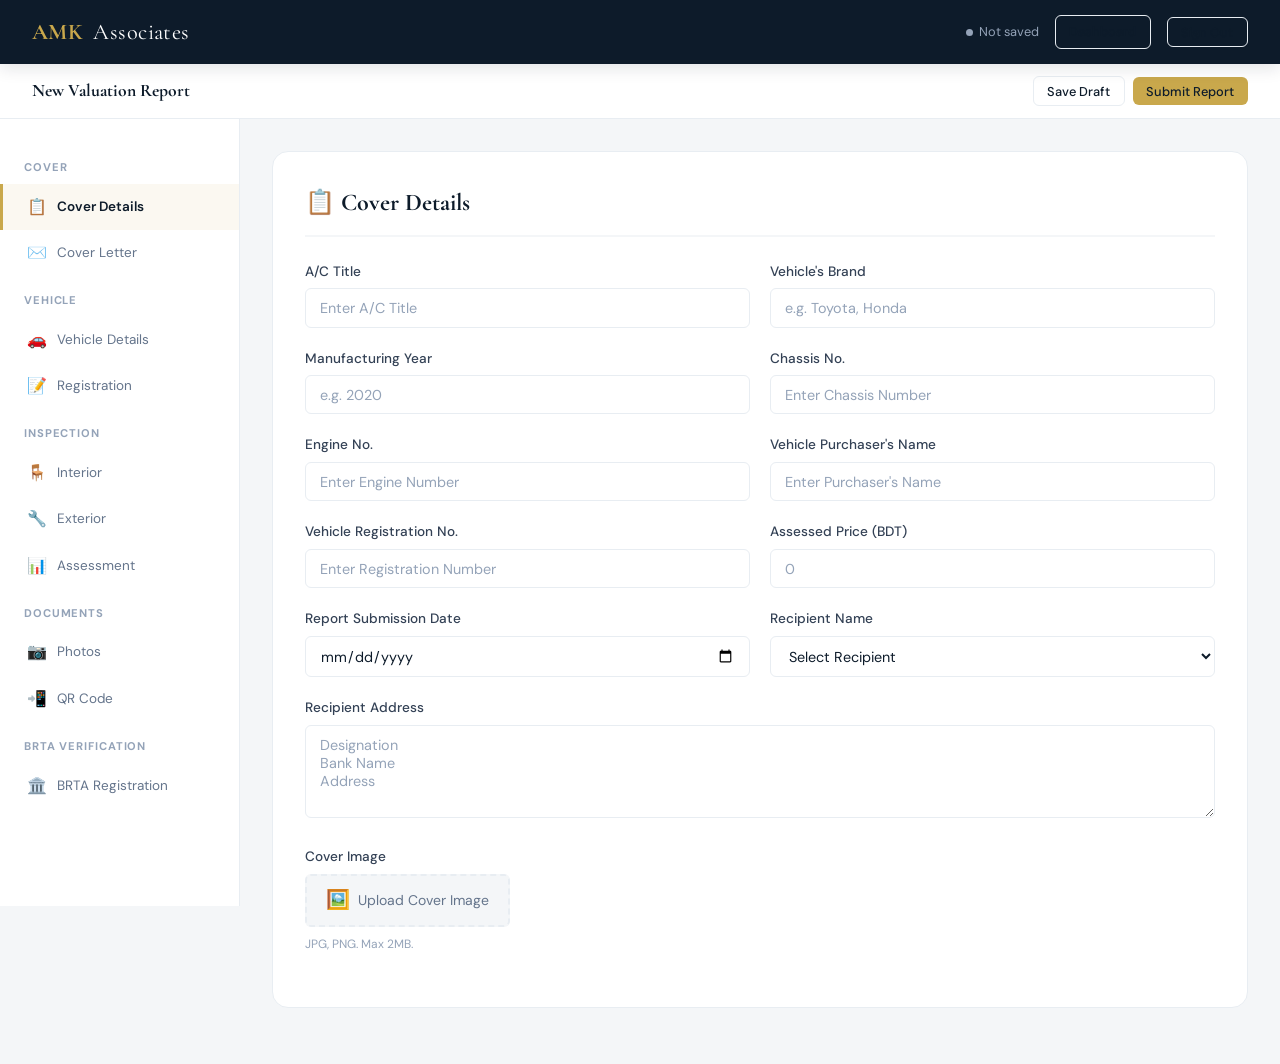
==== cbplc-vehicle.html @ 28bd7a03 "Add files via upload" ====
<!DOCTYPE html>
<html lang="en">
<head>
    <meta charset="UTF-8">
    <meta name="viewport" content="width=device-width, initial-scale=1.0">
    <title>Valuation Form - AMK Portal</title>
    <link rel="stylesheet" href="css/style.css">
    <style>
        body { background: var(--gray-100); }
        .form-topbar {
            background: var(--white);
            border-bottom: 1px solid var(--gray-200);
            padding: 0.75rem 2rem;
            display: flex;
            align-items: center;
            justify-content: space-between;
            position: sticky;
            top: 64px;
            z-index: 50;
        }
        .form-layout {
            display: grid;
            grid-template-columns: 240px 1fr;
            gap: 0;
            max-width: 1400px;
            margin: 0 auto;
        }
        .sidebar-fixed {
            position: sticky;
            top: 113px;
            height: calc(100vh - 113px);
            overflow-y: auto;
            background: var(--white);
            border-right: 1px solid var(--gray-200);
            padding: 1.5rem 0;
        }
        .form-main {
            padding: 2rem;
            min-height: calc(100vh - 113px);
        }
        .section-nav-item {
            display: flex;
            align-items: center;
            gap: 10px;
            padding: 0.65rem 1.5rem;
            font-size: 0.845rem;
            color: var(--gray-600);
            cursor: pointer;
            transition: all var(--transition);
            border-left: 3px solid transparent;
            font-family: var(--font-body);
        }
        .section-nav-item:hover { background: var(--gray-100); color: var(--navy); }
        .section-nav-item.active {
            background: rgba(201,168,76,0.08);
            color: var(--navy);
            border-left-color: var(--gold);
            font-weight: 600;
        }
        .section-nav-item .nav-icon { font-size: 1rem; }
        .report-section { display: none; animation: fadeIn 0.2s ease; }
        .report-section.active { display: block; }
        @keyframes fadeIn { from { opacity:0; transform:translateY(8px); } to { opacity:1; transform:translateY(0); } }
        .section-card {
            background: var(--white);
            border-radius: var(--radius-lg);
            border: 1px solid var(--gray-200);
            padding: 2rem;
            margin-bottom: 1.5rem;
        }
        .section-heading {
            font-family: var(--font-display);
            font-size: 1.5rem;
            font-weight: 700;
            color: var(--navy);
            margin-bottom: 1.5rem;
            padding-bottom: 0.75rem;
            border-bottom: 2px solid var(--gray-100);
        }
        .form-row { display: grid; grid-template-columns: 1fr 1fr; gap: 1.25rem; }
        .form-row-3 { display: grid; grid-template-columns: 1fr 1fr 1fr; gap: 1.25rem; }
        @media(max-width:900px) {
            .form-layout { grid-template-columns: 1fr; }
            .sidebar-fixed { position: static; height: auto; }
            .form-row, .form-row-3 { grid-template-columns: 1fr; }
        }
        .pill-group { display: flex; flex-wrap: wrap; gap: 8px; padding-top: 4px; }
        .pill {
            padding: 5px 14px;
            border-radius: 999px;
            border: 1.5px solid var(--gray-200);
            font-size: 0.82rem;
            font-weight: 500;
            color: var(--gray-600);
            cursor: pointer;
            transition: all var(--transition);
            user-select: none;
        }
        .pill:hover { border-color: var(--gold); color: var(--navy); }
        .pill.checked { background: var(--navy); border-color: var(--navy); color: white; }
        .save-indicator { font-size: 0.8rem; color: var(--gray-400); display: flex; align-items: center; gap: 6px; }
        .save-dot { width: 7px; height: 7px; border-radius: 50%; background: var(--gray-400); }
        .save-dot.saved { background: var(--success); }
        .save-dot.saving { background: var(--gold); animation: pulse 1s infinite; }
        @keyframes pulse { 0%,100% { opacity:1; } 50% { opacity:0.4; } }
        .nav-section-label {
            font-size: 0.7rem;
            font-weight: 700;
            text-transform: uppercase;
            letter-spacing: 0.08em;
            color: var(--gray-400);
            padding: 1rem 1.5rem 0.4rem;
        }
        .valuation-highlight {
            background: linear-gradient(135deg, var(--navy) 0%, var(--navy-mid) 100%);
            border-radius: var(--radius-md);
            padding: 1.5rem;
            margin-bottom: 1.5rem;
            display: grid;
            grid-template-columns: 1fr 1fr 1fr;
            gap: 1rem;
        }
        .valuation-highlight .vh-item label { display: block; font-size: 0.75rem; color: var(--gray-400); margin-bottom: 6px; text-transform: uppercase; letter-spacing: 0.05em; }
        .valuation-highlight .vh-item input { background: rgba(255,255,255,0.1); border: 1px solid rgba(255,255,255,0.2); color: white; border-radius: var(--radius-sm); padding: 0.5rem 0.75rem; width: 100%; font-family: var(--font-display); font-size: 1.3rem; font-weight: 600; outline: none; }
        .valuation-highlight .vh-item input::placeholder { color: rgba(255,255,255,0.3); }
        .valuation-highlight .vh-item input:read-only { color: var(--gold); cursor: default; }
    </style>
</head>
<body>

<!-- NAVBAR -->
<nav class="navbar">
    <div class="navbar-brand">AMK <span>Associates</span></div>
    <div class="navbar-right">
        <span class="save-indicator">
            <span class="save-dot" id="save-dot"></span>
            <span id="save-status">Not saved</span>
        </span>
        <a href="dashboard.html" class="btn btn-outline btn-sm">Dashboard</a>
        <button class="btn btn-outline btn-sm" onclick="Auth.logout()">Sign Out</button>
    </div>
</nav>

<!-- TOP BAR -->
<div class="form-topbar">
    <div style="display:flex; align-items:center; gap:16px;">
        <strong style="font-family:var(--font-display); font-size:1.1rem;" id="form-title">New Valuation Report</strong>
        <span id="status-indicator" class="status-badge" style="display:none;"></span>
    </div>
    <div style="display:flex; gap:8px; align-items:center;">
        <button class="btn btn-outline btn-sm" onclick="saveDraft()">Save Draft</button>
        <button class="btn btn-primary btn-sm" onclick="submitReport()">Submit Report</button>
    </div>
</div>

<!-- LAYOUT -->
<div class="form-layout">

    <!-- SIDEBAR NAV -->
    <div class="sidebar-fixed">
        <div class="nav-section-label">Cover</div>
        <div class="section-nav-item active" onclick="showSection('sec-cover', this)">
            <span class="nav-icon">📋</span> Cover Details
        </div>
        <div class="section-nav-item" onclick="showSection('sec-letter', this)">
            <span class="nav-icon">✉️</span> Cover Letter
        </div>

        <div class="nav-section-label">Vehicle</div>
        <div class="section-nav-item" onclick="showSection('sec-vehicle', this)">
            <span class="nav-icon">🚗</span> Vehicle Details
        </div>
        <div class="section-nav-item" onclick="showSection('sec-registration', this)">
            <span class="nav-icon">📝</span> Registration
        </div>

        <div class="nav-section-label">Inspection</div>
        <div class="section-nav-item" onclick="showSection('sec-interior', this)">
            <span class="nav-icon">🪑</span> Interior
        </div>
        <div class="section-nav-item" onclick="showSection('sec-exterior', this)">
            <span class="nav-icon">🔧</span> Exterior
        </div>
        <div class="section-nav-item" onclick="showSection('sec-assessment', this)">
            <span class="nav-icon">📊</span> Assessment
        </div>

        <div class="nav-section-label">Documents</div>
        <div class="section-nav-item" onclick="showSection('sec-photos', this)">
            <span class="nav-icon">📷</span> Photos
        </div>
        <div class="section-nav-item" onclick="showSection('sec-qr', this)">
            <span class="nav-icon">📲</span> QR Code
        </div>

        <div class="nav-section-label">BRTA Verification</div>
        <div class="section-nav-item" onclick="showSection('sec-brta', this)">
            <span class="nav-icon">🏛️</span> BRTA Registration
        </div>
    </div>

    <!-- MAIN FORM AREA -->
    <div class="form-main">
        
        
        <!-- SECTION: Cover Details -->
        <div class="report-section active" id="sec-cover">
            <div class="section-card">
                <div class="section-heading">📋 Cover Details</div>

                <div class="form-row">
                    <div class="form-group">
                        <label class="form-label">A/C Title</label>
                        <input type="text" class="form-control" data-field="ac_title" placeholder="Enter A/C Title">
                    </div>
                    <div class="form-group">
                        <label class="form-label">Vehicle's Brand</label>
                        <input type="text" class="form-control" data-field="vehicle_brand" placeholder="e.g. Toyota, Honda">
                    </div>
                </div>

                <div class="form-row">
                    <div class="form-group">
                        <label class="form-label">Manufacturing Year</label>
                        <input type="text" class="form-control" data-field="cover_manufacturing_year" placeholder="e.g. 2020">
                    </div>
                    <div class="form-group">
                        <label class="form-label">Chassis No.</label>
                        <input type="text" class="form-control" data-field="cover_chassis_number" placeholder="Enter Chassis Number">
                    </div>
                </div>

                <div class="form-row">
                    <div class="form-group">
                        <label class="form-label">Engine No.</label>
                        <input type="text" class="form-control" data-field="cover_engine_number" placeholder="Enter Engine Number">
                    </div>
                    <div class="form-group">
                        <label class="form-label">Vehicle Purchaser's Name</label>
                        <input type="text" class="form-control" data-field="purchaser_name" placeholder="Enter Purchaser's Name">
                    </div>
                </div>

                <div class="form-row">
                    <div class="form-group">
                        <label class="form-label">Vehicle Registration No.</label>
                        <input type="text" class="form-control" data-field="cover_registration_number" placeholder="Enter Registration Number">
                    </div>
                    <div class="form-group">
                        <!-- FIX #2: Removed stray double-quote before closing > -->
                        <label class="form-label">Assessed Price (BDT)</label>
                        <input type="text" class="form-control" data-field="assessed_price" placeholder="0">
                    </div>
                </div>

                <div class="form-row">
                    <div class="form-group">
                        <label class="form-label">Report Submission Date</label>
                        <input type="date" class="form-control" data-field="report_submission_date">
                    </div>
                    <div class="form-group">
                        <label class="form-label">Recipient Name</label>
                        <select class="form-control" data-field="recipient_name" onchange="updateRecipient(this)">
                            <option value="">Select Recipient</option>
                            <option value="The Manager" data-address="BRAC Bank PLC.&#10;Anik Tower, 220/B&#10;Bir Uttam Mir Shawkat Sarak&#10;Tejgaon, Gulshan Link Road, Dhaka">The Manager – BRAC Bank</option>
                            <option value="Mr. S. M. Mamun Khandaker" data-address="Officer, Credit Initiation &amp; Processing&#10;The City Bank PLC.&#10;PALMAL Tower (16th Floor)&#10;Gulshan Avenue, Gulshan-1, Dhaka-1212">Mr. S. M. Mamun Khandaker – City Bank</option>
                            <option value="Mr. Md. Motiur Rahman" data-address="Head, Retail Credit Documentation&#10;Eastern Bank PLC.&#10;Z. N Tower (5th Floor)&#10;House#2, Road#8, Gulshan-01, Dhaka">Mr. Md. Motiur Rahman – Eastern Bank</option>
                        </select>
                    </div>
                </div>

                <div class="form-group">
                    <label class="form-label">Recipient Address</label>
                    <textarea class="form-control" data-field="recipient_address" rows="4" placeholder="Designation&#10;Bank Name&#10;Address"></textarea>
                </div>

                <div class="form-group" style="margin-top:1rem;">
                    <label class="form-label">Cover Image</label>
                    <div id="cover-image-preview" style="display:none;margin-bottom:1rem;">
                        <img id="cover-img-tag" src="" style="max-width:300px;max-height:200px;object-fit:contain;border:2px solid var(--gray-200);border-radius:var(--radius-md);padding:8px;background:white;">
                        <div style="margin-top:0.5rem;display:flex;gap:8px;align-items:center;">
                            <span id="cover-img-filename" style="font-size:0.75rem;color:var(--gray-400);"></span>
                            <button onclick="removeCoverImage()" style="background:var(--danger);color:white;border:none;border-radius:4px;padding:2px 8px;cursor:pointer;font-size:0.75rem;">Remove</button>
                        </div>
                    </div>
                    <label style="display:inline-flex;align-items:center;gap:8px;padding:0.6rem 1.2rem;background:var(--gray-100);border:2px dashed var(--gray-200);border-radius:var(--radius-sm);cursor:pointer;font-size:0.875rem;color:var(--gray-600);" id="cover-img-label">
                        <span style="font-size:1.2rem;">🖼️</span> Upload Cover Image
                        <input type="file" id="cover-img-input" accept="image/*" style="display:none;" onchange="handleCoverImage(this)">
                    </label>
                    <p style="margin-top:0.5rem;font-size:0.75rem;color:var(--gray-400);">JPG, PNG. Max 2MB.</p>
                </div>

            </div>
        </div>

<!-- SECTION: Cover Letter -->
        <div class="report-section" id="sec-letter">
            <div class="section-card">
                <div class="section-heading">✉️ Cover Letter</div>

                <div class="form-row">
                    <div class="form-group">
                        <label class="form-label">Our Ref.</label>
                        <input type="text" class="form-control" data-field="letter_ref" placeholder="AMK/CBL/2026/...">
                    </div>
                    <div class="form-group">
                        <label class="form-label">Bank Ref.</label>
                        <input type="text" class="form-control" data-field="bank_ref" placeholder="Enter Bank Reference">
                    </div>
                </div>

                <div class="form-group" style="max-width:50%;">
                    <label class="form-label">Communication Date</label>
                    <input type="date" class="form-control" data-field="comm_date">
                </div>

                <div class="form-row" style="margin-top:1rem;">
                    <div class="form-group">
                        <label class="form-label">Valuer 1</label>
                        <select class="form-control" data-field="valuer_1_name" onchange="updateValuer(1, this)">
                            <option value="">Select Valuer</option>
                            <option value="Engr. Abdullah Al Rafi" data-desig="Executive- Inspection, Survey &amp; Valuation">Engr. Abdullah Al Rafi</option>
                            <option value="Md Towhid Islam" data-desig="Senior Officer- Inspection, Survey &amp; Valuation">Md Towhid Islam</option>
                            <option value="Alif Ahmed" data-desig="Assistant Executive- Inspection, Survey &amp; Valuation">Alif Ahmed</option>
                            <option value="MD Junaid Hasan" data-desig="Officer- Inspection, Survey &amp; Valuation">MD Junaid Hasan</option>
                            <option value="Utsha Kar Ork" data-desig="Sr. Officer- Inspection, Survey &amp; Valuation">Utsha Kar Ork</option>
                            <option value="Sazzadur Rahman" data-desig="Senior Officer- Inspection, Survey &amp; Valuation">Sazzadur Rahman</option>
                            <option value="Shahriar Alam" data-desig="Officer- Inspection, Survey &amp; Valuation">Shahriar Alam</option>
                            <option value="Md Mesbah Uddin" data-desig="Manager- Inspection, Survey &amp; Valuation">Md Mesbah Uddin</option>
                            <option value="Md. Sahed Alam" data-desig="Sr. Officer- Inspection, Survey &amp; Valuation">Md. Sahed Alam</option>
                        </select>
                    </div>
                    <div class="form-group">
                        <label class="form-label">Valuer 1 Designation</label>
                        <input type="text" class="form-control" data-field="valuer_1_designation" id="desig-1" placeholder="Auto-filled">
                    </div>
                </div>

                <div class="form-row">
                    <div class="form-group">
                        <label class="form-label">Valuer 2</label>
                        <select class="form-control" data-field="valuer_2_name" onchange="updateValuer(2, this)">
                            <option value="">Select Valuer</option>
                            <option value="Engr. Abdullah Al Rafi" data-desig="Executive- Inspection, Survey &amp; Valuation">Engr. Abdullah Al Rafi</option>
                            <option value="Md Towhid Islam" data-desig="Senior Officer- Inspection, Survey &amp; Valuation">Md Towhid Islam</option>
                            <option value="Alif Ahmed Chowdhury" data-desig="Assistant Executive- Inspection, Survey &amp; Valuation">Alif Ahmed Chowdhury</option>
                            <option value="MD Junaid Hasan" data-desig="Officer- Inspection, Survey &amp; Valuation">MD Junaid Hasan</option>
                            <option value="Utsha Kar Ork" data-desig="Sr. Officer- Inspection, Survey &amp; Valuation">Utsha Kar Ork</option>
                            <option value="Sazzadur Rahman" data-desig="Senior Officer- Inspection, Survey &amp; Valuation">Sazzadur Rahman</option>
                            <option value="Shahriar Alam" data-desig="Officer- Inspection, Survey &amp; Valuation">Shahriar Alam</option>
                            <option value="Md Mesbah Uddin" data-desig="Manager- Inspection, Survey &amp; Valuation">Md Mesbah Uddin</option>
                            <option value="Md. Sahed Alam" data-desig="Sr. Officer- Inspection, Survey &amp; Valuation">Md. Sahed Alam</option>
                        </select>
                    </div>
                    <div class="form-group">
                        <label class="form-label">Valuer 2 Designation</label>
                        <input type="text" class="form-control" data-field="valuer_2_designation" id="desig-2" placeholder="Auto-filled">
                    </div>
                </div>

            </div>
        </div>

        <!-- SECTION: Vehicle Details -->
        <div class="report-section" id="sec-vehicle">
            <div class="section-card">
                <div class="section-heading">🚗 Vehicle Details</div>
                <div class="form-row">
                    <div class="form-group"><label class="form-label">Manufacturing Company</label><input type="text" class="form-control" data-field="manufacturer" placeholder="e.g. Toyota"></div>
                    <div class="form-group"><label class="form-label">Trim / Package</label><input type="text" class="form-control" data-field="trim_package" placeholder="X / L / G etc."></div>
                </div>
                <div class="form-row">
                    <div class="form-group"><label class="form-label">Vehicle Model</label><input type="text" class="form-control" data-field="vehicle_model" placeholder="e.g. Allion 260"></div>
                    <div class="form-group"><label class="form-label">Manufacturing Year</label><input type="text" class="form-control" data-field="manufacturing_year" placeholder="e.g. 2019"></div>
                </div>
                <div class="form-row">
                    <div class="form-group"><label class="form-label">Country of Origin</label><input type="text" class="form-control" data-field="country_of_origin" placeholder="e.g. Japan"></div>
                    <div class="form-group"><label class="form-label">Cubic Capacity (CC)</label><input type="text" class="form-control" data-field="cubic_capacity" placeholder="e.g. 1800"></div>
                </div>
                <div class="form-row">
                    <div class="form-group"><label class="form-label">Engine Number</label><input type="text" class="form-control" data-field="engine_number"></div>
                    <div class="form-group"><label class="form-label">Chassis Number</label><input type="text" class="form-control" data-field="chassis_number"></div>
                </div>
                <div class="form-row">
                    <div class="form-group"><label class="form-label">Color</label><input type="text" class="form-control" data-field="color"></div>
                    <div class="form-group">
                        <label class="form-label">Type of Vehicle</label>
                        <div class="pill-group" data-checkbox-group="vehicle_type">
                            <span class="pill" data-value="Non-Hybrid" onclick="togglePill(this)">Non-Hybrid</span>
                            <span class="pill" data-value="Hybrid" onclick="togglePill(this)">Hybrid</span>
                            <span class="pill" data-value="Electric" onclick="togglePill(this)">Electric</span>
                        </div>
                    </div>
                </div>
                <div class="form-group">
                    <label class="form-label">Fuel Used</label>
                    <div class="pill-group" data-checkbox-group="fuel_used">
                        <span class="pill" data-value="Petrol" onclick="togglePill(this)">Petrol</span>
                        <span class="pill" data-value="Diesel" onclick="togglePill(this)">Diesel</span>
                        <span class="pill" data-value="CNG" onclick="togglePill(this)">CNG</span>
                        <span class="pill" data-value="Octane" onclick="togglePill(this)">Octane</span>
                        <span class="pill" data-value="Electric" onclick="togglePill(this)">Electric</span>
                    </div>
                </div>
            </div>
        </div>

        <!-- SECTION: Registration -->
        <div class="report-section" id="sec-registration">
            <div class="section-card">
                <div class="section-heading">📝 Registration Details</div>
                <div class="form-row">
                    <div class="form-group"><label class="form-label">Current Owner Name</label><input type="text" class="form-control" data-field="owner_name"></div>
                    <div class="form-group"><label class="form-label">Registration Number</label><input type="text" class="form-control" data-field="registration_number"></div>
                </div>
                <div class="form-row">
                    <div class="form-group"><label class="form-label">Registration ID</label><input type="text" class="form-control" data-field="registration_id"></div>
                    <div class="form-group"><label class="form-label">Registration Date</label><input type="date" class="form-control" data-field="registration_date"></div>
                </div>
                <div class="form-row">
                    <div class="form-group"><label class="form-label">Ownership Transfer Status</label><input type="text" class="form-control" data-field="ownership_transfer"></div>
                    <div class="form-group">
                        <label class="form-label">Hire Purchase</label>
                        <div class="pill-group" data-checkbox-group="hire_purchase">
                            <span class="pill" data-value="Yes" onclick="togglePill(this)">Yes</span>
                            <span class="pill" data-value="No" onclick="togglePill(this)">No</span>
                        </div>
                    </div>
                </div>
                <div class="form-row">
                    <div class="form-group"><label class="form-label">Insurance Policy Number &amp; Date</label><input type="text" class="form-control" data-field="insurance_policy"></div>
                    <div class="form-group"><label class="form-label">Tax Clearance Certificate Number</label><input type="text" class="form-control" data-field="tax_clearance_number"></div>
                </div>
                <div class="form-row">
                    <div class="form-group"><label class="form-label">Tax Clearance Up To</label><input type="date" class="form-control" data-field="tax_clearance_date"></div>
                    <div class="form-group"><label class="form-label">Fitness Certificate Number</label><input type="text" class="form-control" data-field="fitness_cert_number"></div>
                </div>
                <div class="form-group" style="max-width:50%;"><label class="form-label">Fitness Validity Up To</label><input type="date" class="form-control" data-field="fitness_validity"></div>
            </div>
        </div>

        <!-- SECTION: Interior -->
        <div class="report-section" id="sec-interior">
            <div class="section-card">
                <div class="section-heading">🪑 Interior Inspection</div>
                <div id="interior-checks"></div>
                <div class="form-row" style="margin-top:1rem;">
                    <div class="form-group"><label class="form-label">No. of Seats</label><input type="text" class="form-control" data-field="num_seats"></div>
                    <div class="form-group"><label class="form-label">Total Mileage (as per Dashboard)</label><input type="text" class="form-control" data-field="total_mileage"></div>
                </div>
                <div class="form-group">
                    <label class="form-label">Additional Accessories</label>
                    <div class="pill-group" data-checkbox-group="interior_accessories_yn" data-toggle-target="interior-acc-detail">
                        <span class="pill" data-value="Yes" onclick="togglePill(this);toggleDetail('interior-acc-detail',this)">Yes</span>
                        <span class="pill" data-value="No" onclick="togglePill(this);toggleDetail('interior-acc-detail',this)">No</span>
                    </div>
                </div>
                <div class="form-group" id="interior-acc-detail" style="display:none;">
                    <label class="form-label">Accessories Detail</label>
                    <textarea class="form-control" data-field="interior_accessories" rows="2" placeholder="Describe accessories"></textarea>
                </div>
            </div>
        </div>

        <!-- SECTION: Exterior -->
        <div class="report-section" id="sec-exterior">
            <div class="section-card">
                <div class="section-heading">🔧 Exterior Inspection</div>
                <div id="exterior-checks"></div>
                <div class="form-group">
                    <label class="form-label">Additional Accessories</label>
                    <div class="pill-group" data-checkbox-group="exterior_accessories_yn" data-toggle-target="exterior-acc-detail">
                        <span class="pill" data-value="Yes" onclick="togglePill(this);toggleDetail('exterior-acc-detail',this)">Yes</span>
                        <span class="pill" data-value="No" onclick="togglePill(this);toggleDetail('exterior-acc-detail',this)">No</span>
                    </div>
                </div>
                <div class="form-group" id="exterior-acc-detail" style="display:none;">
                    <label class="form-label">Accessories Detail</label>
                    <textarea class="form-control" data-field="exterior_accessories" rows="2" placeholder="Describe accessories"></textarea>
                </div>
            </div>
        </div>

        <!-- SECTION: Assessment -->
        <div class="report-section" id="sec-assessment">
            <div class="section-card">
                <div class="section-heading">📊 Overall Assessment</div>
                <div id="assessment-checks"></div>
                <div class="form-group" style="margin-top:1rem;">
                    <label class="form-label">Known Defects – Details</label>
                    <textarea class="form-control" data-field="known_defects_detail" rows="2" placeholder="Describe if any"></textarea>
                </div>
            </div>
            <div class="section-card">
                <div class="section-heading">🕐 Inspection Particulars</div>
                <div class="form-row">
                    <div class="form-group"><label class="form-label">Date of Inspection</label><input type="date" class="form-control" data-field="inspection_date"></div>
                    <div class="form-group"><label class="form-label">Inspection Time</label><input type="time" class="form-control" data-field="inspection_time"></div>
                </div>
                <div class="form-row">
                    <div class="form-group"><label class="form-label">Location</label><input type="text" class="form-control" data-field="inspection_location"></div>
                    <div class="form-group"><label class="form-label">Contact Person Presented</label><input type="text" class="form-control" data-field="contact_person"></div>
                </div>
                <div class="form-group" style="max-width:50%;"><label class="form-label">Name of Verification Agent</label><input type="text" class="form-control" data-field="verification_agent"></div>
            </div>
            <div class="section-card">
                <div class="section-heading">💰 Price Justification</div>
                <div class="floor-table-wrapper" style="overflow-x:auto;">
                    <table style="width:100%;border-collapse:collapse;font-size:0.875rem;">
                        <thead>
                            <tr>
                                <th style="border:1px solid var(--gray-200);padding:0.6rem 0.75rem;text-align:center;background:var(--gray-100);font-weight:600;width:50%;">Particulars</th>
                                <th style="border:1px solid var(--gray-200);padding:0.6rem 0.75rem;text-align:center;background:var(--gray-100);font-weight:600;width:25%;">Maximum Price (BDT)</th>
                                <th style="border:1px solid var(--gray-200);padding:0.6rem 0.75rem;text-align:center;background:var(--gray-100);font-weight:600;width:25%;">Final/Assessed Price (BDT)</th>
                            </tr>
                        </thead>
                        <tbody>
                            <tr>
                                <td style="border:1px solid var(--gray-200);padding:0.5rem 0.75rem;">Current Offer Price at Pre-Owned vehicle Showrooms</td>
                                <td style="border:1px solid var(--gray-200);padding:0.5rem 0.75rem;"><input type="text" class="form-control" data-field="pj_showroom_max" placeholder="0" oninput="fmtCurrency(this)" style="text-align:center;"></td>
                                <td style="border:1px solid var(--gray-200);padding:0.5rem 0.75rem;"><input type="text" class="form-control" data-field="pj_showroom_assessed" placeholder="0" oninput="fmtCurrency(this)" style="text-align:center;"></td>
                            </tr>
                            <tr>
                                <td style="border:1px solid var(--gray-200);padding:0.5rem 0.75rem;">Current Offer Price on the online Marketplace</td>
                                <td style="border:1px solid var(--gray-200);padding:0.5rem 0.75rem;"><input type="text" class="form-control" data-field="pj_online_max" placeholder="0" oninput="fmtCurrency(this)" style="text-align:center;"></td>
                                <td style="border:1px solid var(--gray-200);padding:0.5rem 0.75rem;"><input type="text" class="form-control" data-field="pj_online_assessed" placeholder="0" oninput="fmtCurrency(this)" style="text-align:center;"></td>
                            </tr>
                            <tr>
                                <td style="border:1px solid var(--gray-200);padding:0.5rem 0.75rem;">Recent valuation as recorded in our database</td>
                                <td style="border:1px solid var(--gray-200);padding:0.5rem 0.75rem;"><input type="text" class="form-control" data-field="pj_database_max" placeholder="0" oninput="fmtCurrency(this)" style="text-align:center;"></td>
                                <td style="border:1px solid var(--gray-200);padding:0.5rem 0.75rem;"><input type="text" class="form-control" data-field="pj_database_assessed" placeholder="0" oninput="fmtCurrency(this)" style="text-align:center;"></td>
                            </tr>
                        </tbody>
                    </table>
                </div>
            </div>
        </div>

        <!-- SECTION: PHOTOS -->
        <div class="report-section" id="sec-photos">
            <div class="section-card">
                <div class="section-heading">📷 Vehicle Photos</div>
                <p style="margin-bottom:1.5rem;color:var(--gray-600);font-size:0.875rem;">Upload photos of the vehicle. Images are saved with the report and included in the PDF.</p>
                <div id="photo-upload-grid" style="display:grid;grid-template-columns:repeat(auto-fill,minmax(200px,1fr));gap:1rem;margin-bottom:1.5rem;"></div>
                <label style="display:inline-flex;align-items:center;gap:8px;padding:0.6rem 1.2rem;background:var(--gray-100);border:2px dashed var(--gray-200);border-radius:var(--radius-sm);cursor:pointer;font-size:0.875rem;color:var(--gray-600);" id="photo-upload-label">
                    <span style="font-size:1.2rem;">📁</span> Choose Photos (up to 12)
                    <input type="file" id="photo-input" accept="image/*" multiple style="display:none;" onchange="handlePhotoUpload(this)">
                </label>
                <p style="margin-top:0.5rem;font-size:0.75rem;color:var(--gray-400);">JPG, PNG supported. Max 12 photos, 2MB each. Stored as base64 in the report.</p>
            </div>
        </div>

        <!-- SECTION: QR CODE -->
        <div class="report-section" id="sec-qr">
            <div class="section-card">
                <div class="section-heading">📲 QR Code / Document Link</div>
                <p style="margin-bottom:1.5rem;color:var(--gray-600);font-size:0.875rem;">Upload a QR code image</p>
                <div style="display:flex;gap:2rem;align-items:flex-start;flex-wrap:wrap;">
                    <div>
                        <div id="qr-preview-container" style="display:none;margin-bottom:1rem;">
                            <img id="qr-preview-img" src="" style="width:160px;height:160px;object-fit:contain;border:2px solid var(--gray-200);border-radius:var(--radius-md);padding:8px;background:white;" alt="QR Code">
                            <div style="margin-top:0.5rem;display:flex;gap:8px;align-items:center;">
                                <span id="qr-filename" style="font-size:0.75rem;color:var(--gray-400);"></span>
                                <button onclick="removeQR()" style="background:var(--danger);color:white;border:none;border-radius:4px;padding:2px 8px;cursor:pointer;font-size:0.75rem;">Remove</button>
                            </div>
                        </div>
                        <label style="display:inline-flex;align-items:center;gap:8px;padding:0.6rem 1.2rem;background:var(--gray-100);border:2px dashed var(--gray-200);border-radius:var(--radius-sm);cursor:pointer;font-size:0.875rem;color:var(--gray-600);" id="qr-upload-label">
                            <span style="font-size:1.2rem;">📲</span> Upload QR Code Image
                            <input type="file" id="qr-input" accept="image/*" style="display:none;" onchange="handleQRUpload(this)">
                        </label>
                        <p style="margin-top:0.5rem;font-size:0.75rem;color:var(--gray-400);">PNG or JPG. Max 1MB.</p>
                    </div>
                    <div style="flex:1;min-width:200px;">
                        <div class="form-group"><label class="form-label">QR Code Label / Caption</label><input type="text" class="form-control" data-field="qr_label" placeholder="e.g. BRTA Verification Link"></div>
                        <div class="form-group"><label class="form-label">QR Code URL (optional, printed below QR)</label><input type="text" class="form-control" data-field="qr_url" placeholder="https://..."></div>
                    </div>
                </div>
            </div>
        </div>

        <!-- SECTION: BRTA -->
        <div class="report-section" id="sec-brta">
            <div class="section-card">
                <div class="section-heading">🏛️ BRTA Registration Report</div>
                <div style="background:var(--gray-100);border-radius:var(--radius-sm);padding:1rem;margin-bottom:1.5rem;font-size:0.85rem;color:var(--gray-600);">
                    ℹ️ Fill in the data exactly as shown on the BRTA Registration Acknowledgement Slip.
                </div>
                <div class="form-row-3">
                    <div class="form-group"><label class="form-label">Registration Id</label><input type="text" class="form-control" data-field="brta_registration_id"></div>
                    <div class="form-group"><label class="form-label">Registration No</label><input type="text" class="form-control" data-field="brta_registration_no"></div>
                    <div class="form-group"><label class="form-label">Previous Registration No</label><input type="text" class="form-control" data-field="brta_prev_reg_no"></div>
                </div>
                <div class="form-row-3">
                    <div class="form-group"><label class="form-label">Registration Date</label><input type="date" class="form-control" data-field="brta_reg_date"></div>
                    <div class="form-group"><label class="form-label">Application Status</label><input type="text" class="form-control" data-field="brta_app_status"></div>
                    <div class="form-group"><label class="form-label">Current Authority</label><input type="text" class="form-control" data-field="brta_authority"></div>
                </div>
                <div class="form-row-3">
                    <div class="form-group"><label class="form-label">Hire</label><input type="text" class="form-control" data-field="brta_hire"></div>
                    <div class="form-group"><label class="form-label">Hire Purchase</label><input type="text" class="form-control" data-field="brta_hire_purchase"></div>
                    <div class="form-group"><label class="form-label">Ownership Type</label><input type="text" class="form-control" data-field="brta_ownership_type"></div>
                </div>
                <div class="form-row">
                    <div class="form-group"><label class="form-label">Bank Name</label><input type="text" class="form-control" data-field="brta_bank_name"></div>
                    <div class="form-group"><label class="form-label">Bank Address</label><input type="text" class="form-control" data-field="brta_bank_address"></div>
                </div>
                <hr style="margin:1.5rem 0;border-color:var(--gray-200);">
                <div class="form-row-3">
                    <div class="form-group"><label class="form-label">Chassis No</label><input type="text" class="form-control" data-field="brta_chassis_no"></div>
                    <div class="form-group"><label class="form-label">Engine No</label><input type="text" class="form-control" data-field="brta_engine_no"></div>
                    <div class="form-group"><label class="form-label">Manufacture Year</label><input type="text" class="form-control" data-field="brta_mfg_year"></div>
                </div>
                <div class="form-row-3">
                    <div class="form-group"><label class="form-label">Vehicle Class</label><input type="text" class="form-control" data-field="brta_veh_class"></div>
                    <div class="form-group"><label class="form-label">Vehicle Type</label><input type="text" class="form-control" data-field="brta_veh_type"></div>
                    <div class="form-group"><label class="form-label">No of Seat</label><input type="text" class="form-control" data-field="brta_num_seats"></div>
                </div>
                <div class="form-row-3">
                    <div class="form-group"><label class="form-label">Manufacturer</label><input type="text" class="form-control" data-field="brta_manufacturer"></div>
                    <div class="form-group"><label class="form-label">Maker's Country</label><input type="text" class="form-control" data-field="brta_country"></div>
                    <div class="form-group"><label class="form-label">Color</label><input type="text" class="form-control" data-field="brta_color"></div>
                </div>
                <div class="form-row-3">
                    <div class="form-group"><label class="form-label">Horse Power</label><input type="text" class="form-control" data-field="brta_hp"></div>
                    <div class="form-group"><label class="form-label">RPM</label><input type="text" class="form-control" data-field="brta_rpm"></div>
                    <div class="form-group"><label class="form-label">CC</label><input type="text" class="form-control" data-field="brta_cc"></div>
                </div>
                <div class="form-row-3">
                    <div class="form-group"><label class="form-label">Unladen Weight</label><input type="text" class="form-control" data-field="brta_unladen_weight"></div>
                    <div class="form-group"><label class="form-label">Max Weight</label><input type="text" class="form-control" data-field="brta_max_weight"></div>
                    <div class="form-group"><label class="form-label">No of Cylinders</label><input type="text" class="form-control" data-field="brta_cylinders"></div>
                </div>
                <div class="form-row">
                    <div class="form-group"><label class="form-label">Vehicle Model</label><input type="text" class="form-control" data-field="brta_vehicle_model"></div>
                    <div class="form-group"><label class="form-label">Mileage</label><input type="text" class="form-control" data-field="brta_mileage"></div>
                </div>
                <hr style="margin:1.5rem 0;border-color:var(--gray-200);">
                <div style="display:flex;justify-content:space-between;align-items:center;margin-bottom:1rem;">
                    <strong style="font-family:var(--font-display);">Owner Information</strong>
                    <button class="btn btn-outline btn-sm" onclick="addOwnerRow()">+ Add Owner</button>
                </div>
                <div id="owner-rows">
                    <div class="form-row-3 owner-row" style="margin-bottom:1rem;">
                        <div class="form-group"><label class="form-label">Owner's Name</label><input type="text" class="form-control" data-field="owner_1_name"></div>
                        <div class="form-group"><label class="form-label">Father's Name</label><input type="text" class="form-control" data-field="owner_1_father"></div>
                        <div class="form-group"><label class="form-label">Owner's Address</label><input type="text" class="form-control" data-field="owner_1_address"></div>
                    </div>
                </div>
            </div>
        </div>

    </div><!-- end form-main -->
</div><!-- end form-layout -->

<div id="toast-container"></div>

<script src="https://cdn.jsdelivr.net/npm/@supabase/supabase-js@2.39.3/dist/umd/supabase.js"></script>
<script src="https://cdnjs.cloudflare.com/ajax/libs/jspdf/2.5.1/jspdf.umd.min.js"></script>

<!-- Shared modules — to change PDF edit pdf-template.js, to change auth edit auth.js -->
<script src="config.js"></script>
<script src="auth.js"></script>
<script src="ui.js"></script>
<script src="core/db.js"></script>
<script src="core/pdf-engine.js"></script>
<script src="forms/cbl-vehicle-valuation/pdf-template.js"></script>

<script>
// ═══════════════════════════════════════════════════════════
//  CBPLC_vehicle.html  —  page-specific logic only
//  To change PDF layout  → forms/cbl-vehicle-valuation/pdf-template.js
//  To change auth        → auth.js
//  To change DB queries  → core/db.js
// ═══════════════════════════════════════════════════════════

// ── Section navigation ───────────────────────────────────────
function showSection(id, navItem) {
    document.querySelectorAll('.report-section').forEach(s => s.classList.remove('active'));
    document.querySelectorAll('.section-nav-item').forEach(n => n.classList.remove('active'));
    document.getElementById(id).classList.add('active');
    if (navItem) navItem.classList.add('active');
    window.scrollTo({ top: 0, behavior: 'smooth' });
}

// ── Pill checkboxes ──────────────────────────────────────────
function togglePill(el) {
    const group = el.closest('[data-checkbox-group]');
    const isSingle = group && group.dataset.single === 'true';
    if (isSingle) group.querySelectorAll('.pill').forEach(p => p.classList.remove('checked'));
    el.classList.toggle('checked');
}

function toggleDetail(targetId, el) {
    const box = document.getElementById(targetId);
    if (!box) return;
    const group = el.closest('[data-checkbox-group]');
    const checked = group ? [...group.querySelectorAll('.pill.checked')].map(p => p.dataset.value) : [];
    box.style.display = checked.includes('Yes') ? 'block' : 'none';
}

// ── Checkbox row builder (for inspection sections) ───────────
function buildCheckRow(label, field, options, single=true) {
    return `<div class="form-group">
        <label class="form-label">${label}</label>
        <div class="pill-group" data-checkbox-group="${field}" data-single="${single}">
            ${options.map(o => `<span class="pill" data-value="${o}" onclick="togglePill(this)">${o}</span>`).join('')}
        </div>
    </div>`;
}

const twoOpts = ['Yes', 'No'];
const condOpts = ['Good', 'Fair', 'Moderate', 'Poor'];
const autoMan  = ['Auto', 'Manual'];
const builtMod = ['Built-in', 'Modified'];
const origRep  = ['Original', 'Repaired'];

document.getElementById('interior-checks').innerHTML = [
    ['Transmission (Gear)',  'transmission',      autoMan],
    ['Ignition (Start)',     'ignition',           ['Push', 'Key']],
    ['Power Window',         'power_window',       autoMan],
    ['Power Steering',       'power_steering',     autoMan],
    ['Power Side Mirror',    'power_side_mirror',  autoMan],
    ['Power Door Locks',     'power_door_locks',   twoOpts],
    ['Sound System',         'sound_system',       builtMod],
    ['Wooden Panel',         'wooden_panel',       twoOpts],
    ['Leather Interior',     'leather_interior',   twoOpts],
    ['Airbag',               'airbag',             twoOpts],
    ['Back Camera',          'back_camera',        twoOpts],
    ['Ambient Lighting',     'ambient_lighting',   builtMod],
].map(([l,f,o]) => buildCheckRow(l,f,o,true)).join('');

// FIX #5: Added missing 'HID Lights' checkbox to exterior section
document.getElementById('exterior-checks').innerHTML = [
    ['Body Condition',    'body_condition',   condOpts],
    ['Engine Condition',  'engine_condition', condOpts],
    ['Tires Condition',   'tires_condition',  condOpts],
    ['Major Defects',     'major_defects',    twoOpts],
    ['Chassis Repaired',  'chassis_repaired', twoOpts],
    ['Alloy Rim',         'alloy_rim',        builtMod],
    ['Sun Roof/Moon Roof','sun_roof',         twoOpts],
    ['Glass',             'glass',            origRep],
    ['Fog Light',         'fog_light',        twoOpts],
    ['Dimension',         'dimension',        ['Long','Hatchback','Saloon','SUV']],
    ['Paint Condition',   'paint_condition',  condOpts],
    ['HID Lights',        'hid_lights',       condOpts],  // FIX #5: was missing — present in PDF/schema but not form
].map(([l,f,o]) => buildCheckRow(l,f,o,true)).join('') +
`<div class="form-group">
    <label class="form-label">Major Accidental History</label>
    <div class="pill-group" data-checkbox-group="accidental_history" data-single="true">
        <span class="pill" data-value="Yes" onclick="togglePill(this);toggleDetail('accidental-detail',this)">Yes</span>
        <span class="pill" data-value="No" onclick="togglePill(this);toggleDetail('accidental-detail',this)">No</span>
    </div>
</div>
<div class="form-group" id="accidental-detail" style="display:none;">
    <label class="form-label">Accidental History Detail</label>
    <textarea class="form-control" data-field="accidental_history_detail" rows="2" placeholder="Describe accidental history"></textarea>
</div>`;

document.getElementById('assessment-checks').innerHTML = [
    ['Interior Condition', 'interior_condition', ['Good','Average','Poor']],
    ['Exterior Condition', 'exterior_condition', ['Good','Average','Poor']],
    ['Any Known Defects',  'known_defects',      twoOpts],
].map(([l,f,o]) => buildCheckRow(l,f,o,true)).join('');

// ── Owner repeater ───────────────────────────────────────────
let ownerCount = 1;
function addOwnerRow() {
    ownerCount++;
    const div = document.createElement('div');
    div.className = 'form-row-3 owner-row';
    div.style.marginBottom = '1rem';
    div.innerHTML = `
        <div class="form-group"><label class="form-label">Owner's Name</label><input type="text" class="form-control" data-field="owner_${ownerCount}_name"></div>
        <div class="form-group"><label class="form-label">Father's Name</label><input type="text" class="form-control" data-field="owner_${ownerCount}_father"></div>
        <div class="form-group"><label class="form-label">Owner's Address</label><input type="text" class="form-control" data-field="owner_${ownerCount}_address"></div>`;
    document.getElementById('owner-rows').appendChild(div);
}

// ── Valuer / recipient auto-fill ─────────────────────────────
function updateValuer(num, sel) {
    const desig = sel.options[sel.selectedIndex]?.getAttribute('data-desig') || '';
    document.getElementById(`desig-${num}`).value = desig;
    document.querySelector(`[data-field="valuer_${num}_designation"]`).value = desig;
}
function updateRecipient(sel) {
    const addr = sel.options[sel.selectedIndex]?.getAttribute('data-address') || '';
    if (addr) document.querySelector('[data-field="recipient_address"]').value = addr;
}

// ── Currency formatting ───────────────────────────────────────
// FIX #8: fmtCurrency was called but not defined — added implementation
function fmtCurrency(el) {
    // Remove all non-digit characters except leading minus
    let raw = el.value.replace(/[^\d]/g, '');
    if (!raw) { el.value = ''; return; }
    // Format with comma separators (Bangladeshi style: 1,00,000)
    const num = parseInt(raw, 10);
    el.value = num.toLocaleString('en-IN');
}

// ── Photo upload ─────────────────────────────────────────────

// ── Cover Image ──────────────────────────────────────────────
let uploadedCoverImage = null;

function handleCoverImage(input) {
    const file = input.files[0]; if (!file) return;
    if (file.size > 2*1024*1024) { UI.showToast('Image too large (max 2MB)', 'error'); return; }
    const reader = new FileReader();
    reader.onload = e => {
        uploadedCoverImage = { name: file.name, dataUrl: e.target.result };
        document.getElementById('cover-img-tag').src = e.target.result;
        document.getElementById('cover-img-filename').textContent = file.name;
        document.getElementById('cover-image-preview').style.display = 'block';
        document.getElementById('cover-img-label').style.display = 'none';
        setSaveStatus('unsaved');
    };
    reader.readAsDataURL(file); input.value = '';
}

function removeCoverImage() {
    uploadedCoverImage = null;
    document.getElementById('cover-img-tag').src = '';
    document.getElementById('cover-image-preview').style.display = 'none';
    document.getElementById('cover-img-label').style.display = 'inline-flex';
    setSaveStatus('unsaved');
}

// ── Annexure Image ──────────────────────────────────────────────

let uploadedPhotos = [], uploadedQR = null;

function handlePhotoUpload(input) {
    const files = Array.from(input.files);
    const remaining = 12 - uploadedPhotos.length;
    if (files.length > remaining) UI.showToast(`Max 12 photos. You can add ${remaining} more.`, 'error');
    files.slice(0, remaining).forEach(file => {
        if (file.size > 2*1024*1024) { UI.showToast(`${file.name} is too large (max 2MB)`, 'error'); return; }
        const reader = new FileReader();
        reader.onload = e => {
            uploadedPhotos.push({ name: file.name, caption: file.name.replace(/\.[^/.]+$/, ''), dataUrl: e.target.result });
            renderPhotoGrid(); setSaveStatus('unsaved');
        };
        reader.readAsDataURL(file);
    });
    input.value = '';
}

function renderPhotoGrid() {
    const grid = document.getElementById('photo-upload-grid');
    grid.innerHTML = uploadedPhotos.map((p, i) => `
        <div style="border-radius:var(--radius-sm);border:1px solid var(--gray-200);overflow:hidden;display:flex;flex-direction:column;">
            <div style="position:relative;aspect-ratio:4/3;">
                <img src="${p.dataUrl}" style="width:100%;height:100%;object-fit:cover;">
                <button onclick="removePhoto(${i})" style="position:absolute;top:4px;right:4px;background:rgba(220,38,38,0.9);color:white;border:none;border-radius:50%;width:24px;height:24px;cursor:pointer;font-size:14px;line-height:1;display:flex;align-items:center;justify-content:center;">x</button>
            </div>
            <div style="padding:4px 6px;background:#f9f9f9;border-top:1px solid var(--gray-200);">
                <input type="text" value="${p.caption||''}" placeholder="Photo caption"
                    onchange="uploadedPhotos[${i}].caption=this.value;setSaveStatus('unsaved');"
                    style="width:100%;font-size:0.75rem;border:none;background:transparent;outline:none;color:#333;padding:2px 0;">
            </div>
        </div>`).join('');
    const lbl = document.getElementById('photo-upload-label');
    if (lbl) lbl.style.display = uploadedPhotos.length >= 12 ? 'none' : 'inline-flex';
}
function removePhoto(i) { uploadedPhotos.splice(i, 1); renderPhotoGrid(); setSaveStatus('unsaved'); }

function handleQRUpload(input) {
    const file = input.files[0]; if (!file) return;
    if (file.size > 1*1024*1024) { UI.showToast('QR too large (max 1MB)', 'error'); return; }
    const reader = new FileReader();
    reader.onload = e => {
        uploadedQR = { name: file.name, dataUrl: e.target.result };
        document.getElementById('qr-preview-img').src = e.target.result;
        document.getElementById('qr-filename').textContent = file.name;
        document.getElementById('qr-preview-container').style.display = 'block';
        document.getElementById('qr-upload-label').style.display = 'none';
        setSaveStatus('unsaved');
    };
    reader.readAsDataURL(file); input.value = '';
}
function removeQR() {
    uploadedQR = null;
    document.getElementById('qr-preview-img').src = '';
    document.getElementById('qr-preview-container').style.display = 'none';
    document.getElementById('qr-upload-label').style.display = 'inline-flex';
    setSaveStatus('unsaved');
}

// ── Collect / populate ───────────────────────────────────────
function collectFormData() {
    const data = {};
    document.querySelectorAll('[data-field]').forEach(el => { data[el.dataset.field] = el.value; });
    document.querySelectorAll('[data-checkbox-group]').forEach(g => {
        data[g.dataset.checkboxGroup] = [...g.querySelectorAll('.pill.checked')].map(p => p.dataset.value);
    });
    data._cover_image = uploadedCoverImage;
    data._photos   = uploadedPhotos;
    data._qr       = uploadedQR;
    data._formType = 'cbplc-vehicle-valuation';
    return data;
}

function populateFormData(data) {
    if (!data) return;

    // ── Migration: old drafts stored cover fields under the plain key
    //    (e.g. manufacturing_year). If the cover_ key is absent, copy the
    //    plain value over so the Cover section is correctly restored.
    const coverMigrationMap = {
        cover_manufacturing_year:   'manufacturing_year',
        cover_chassis_number:       'chassis_number',
        cover_engine_number:        'engine_number',
        cover_registration_number:  'registration_number',
    };
    Object.entries(coverMigrationMap).forEach(([coverKey, plainKey]) => {
        if ((data[coverKey] === undefined || data[coverKey] === '') && data[plainKey]) {
            data[coverKey] = data[plainKey];
        }
    });

    document.querySelectorAll('[data-field]').forEach(el => {
        if (data[el.dataset.field] !== undefined) el.value = data[el.dataset.field];
    });
    document.querySelectorAll('[data-checkbox-group]').forEach(g => {
        const saved = data[g.dataset.checkboxGroup];
        if (!Array.isArray(saved)) return;
        g.querySelectorAll('.pill').forEach(p => p.classList.toggle('checked', saved.includes(p.dataset.value)));
        const tid = g.dataset.toggleTarget;
        if (tid) { const box = document.getElementById(tid); if (box) box.style.display = saved.includes('Yes') ? 'block' : 'none'; }
    });
    if (data._cover_image) {
        uploadedCoverImage = data._cover_image;
        document.getElementById('cover-img-tag').src = data._cover_image.dataUrl;
        document.getElementById('cover-img-filename').textContent = data._cover_image.name;
        document.getElementById('cover-image-preview').style.display = 'block';
        document.getElementById('cover-img-label').style.display = 'none';
    }
    if (Array.isArray(data._photos)) {
        uploadedPhotos = data._photos.map(p => ({ ...p, caption: p.caption ?? p.name.replace(/\.[^/.]+$/, '') }));
        renderPhotoGrid();
    }
    if (data._qr) {
        uploadedQR = data._qr;
        document.getElementById('qr-preview-img').src = data._qr.dataUrl;
        document.getElementById('qr-filename').textContent = data._qr.name;
        document.getElementById('qr-preview-container').style.display = 'block';
        document.getElementById('qr-upload-label').style.display = 'none';
    }
}

// ── Save indicator ───────────────────────────────────────────
function setSaveStatus(status) {
    const dot = document.getElementById('save-dot');
    const txt = document.getElementById('save-status');
    dot.className = 'save-dot';
    if (status === 'saving') { dot.classList.add('saving'); txt.textContent = 'Saving...'; }
    if (status === 'saved')  { dot.classList.add('saved');  txt.textContent = 'Saved'; }
    if (status === 'unsaved') txt.textContent = 'Unsaved changes';
}

// ── Cross-Check Validation ──────────────────────────────────
const CROSS_CHECK_MAP = [
    { label: "Engine Number", fields: ["cover_engine_number", "engine_number", "brta_engine_no"] },
    { label: "Chassis Number", fields: ["cover_chassis_number", "chassis_number", "brta_chassis_no"] },
    { label: "Registration Number", fields: ["cover_registration_number", "registration_number", "brta_registration_no"] },
    { label: "Registration ID", fields: ["registration_id", "brta_registration_id"] }
];

function performCrossCheck() {
    let mismatches = [];

    CROSS_CHECK_MAP.forEach(group => {
        const values = group.fields.map(f => {
            const el = document.querySelector(`[data-field="${f}"]`);
            return el ? el.value.trim().toUpperCase() : '';
        });

        const filledValues = values.filter(v => v !== '');
        
        // Only compare if at least two fields in the group have data
        if (filledValues.length > 1) {
            const allMatch = filledValues.every(v => v === filledValues[0]);
            
            if (!allMatch) {
                mismatches.push(group.label);
                // Highlight the specific fields
                group.fields.forEach(f => {
                    const el = document.querySelector(`[data-field="${f}"]`);
                    if (el) el.style.border = '2px solid var(--danger)';
                });
            } else {
                // Clear highlights if they now match
                group.fields.forEach(f => {
                    const el = document.querySelector(`[data-field="${f}"]`);
                    if (el) el.style.border = '';
                });
            }
        } else {
            // Reset if only one (or zero) field is filled
            group.fields.forEach(f => {
                const el = document.querySelector(`[data-field="${f}"]`);
                if (el) el.style.border = '';
            });
        }
    });

    if (mismatches.length > 0) {
        UI.showToast(`Data Mismatch: ${mismatches.join(', ')} does not match BRTA section.`, 'error', 4000);
    }
}

// ── Main ─────────────────────────────────────────────────────
let currentUserId = null, currentSubmissionId = null;

// FIX #3: Encode space in filename for history.replaceState URLs
const FORM_URL = 'CBPLC%20vehicle.html';

async function init() {
    const session = await Auth.requireAuth();
    if (!session) return;
    currentUserId = session.user.id;
    const params = new URLSearchParams(window.location.search);
    const submissionId = params.get('id');
    if (submissionId) {
        try {
            const { data, error } = await db.from('submissions').select('*').eq('id', submissionId).single();
            if (error) throw error;
            currentSubmissionId = data.id;
            populateFormData(data.form_data);
            const badge = document.getElementById('status-indicator');
            badge.style.display = 'inline-flex';
            badge.className = `status-badge status-${data.status}`;
            badge.textContent = data.status.charAt(0).toUpperCase() + data.status.slice(1);
            const fd = data.form_data || {};
            const title = [fd.manufacturer, fd.vehicle_model].filter(Boolean).join(' ');
            if (title) document.getElementById('form-title').textContent = title;
            setSaveStatus('saved');
        } catch(err) { UI.showToast('Failed to load: ' + err.message, 'error'); }
    }
    document.addEventListener('input', () => setSaveStatus('unsaved'));
    document.addEventListener('change', (e) => {
        setSaveStatus('unsaved');
        
        // Trigger cross-check ONLY when the user finished typing and clicks away
        const fieldName = e.target.dataset.field;
        const watchedFields = CROSS_CHECK_MAP.flatMap(g => g.fields);
        
        if (watchedFields.includes(fieldName)) {
            performCrossCheck();
        }
    });
    setInterval(() => { if (document.getElementById('save-status').textContent === 'Unsaved changes') saveDraft(); }, 90000);
}


async function saveDraft() {
    setSaveStatus('saving');
    const formData = collectFormData();
    formData._savedAt = new Date().toISOString();
    try {
        let result;
        if (currentSubmissionId) {
            result = await db.from('submissions').update({ form_data: formData, status: 'draft' }).eq('id', currentSubmissionId).select().single();
        } else {
            result = await db.from('submissions').insert({ user_id: currentUserId, form_data: formData, status: 'draft' }).select().single();
        }
        if (result.error) throw result.error;
        currentSubmissionId = result.data.id;
        // FIX #3: Use URL-encoded filename to avoid broken URL from space
        history.replaceState({}, '', `${FORM_URL}?id=${currentSubmissionId}`);
        setSaveStatus('saved');
        UI.showToast('Draft saved', 'success', 2000);
    } catch(err) { setSaveStatus('unsaved'); UI.showToast('Save failed: ' + err.message, 'error'); }
}

async function submitReport() {
    const watchedFields = CROSS_CHECK_MAP.flatMap(g => g.fields);
    const hasMismatch = watchedFields.some(f => {
        const el = document.querySelector(`[data-field="${f}"]`);
        return el && el.style.borderColor === 'var(--danger)';
    });

    if (hasMismatch) {
        if (!confirm('There are mismatches in critical vehicle IDs (Engine/Chassis/Reg). Do you want to submit anyway?')) {
            return;
        }
    }

    if (!confirm('Submit this report? You can still view it after submission.')) return;
    setSaveStatus('saving');
    const formData = collectFormData();
    formData._submittedAt = new Date().toISOString();
    try {
        let result;
        if (currentSubmissionId) {
            result = await db.from('submissions').update({ form_data: formData, status: 'submitted' }).eq('id', currentSubmissionId).select().single();
        } else {
            result = await db.from('submissions').insert({ user_id: currentUserId, form_data: formData, status: 'submitted' }).select().single();
        }
        if (result.error) throw result.error;
        currentSubmissionId = result.data.id;
        // FIX #3: Use URL-encoded filename to avoid broken URL from space
        history.replaceState({}, '', `${FORM_URL}?id=${currentSubmissionId}`);
        // FIX #1: 'badge' was undefined — must be fetched from the DOM here
        const badge = document.getElementById('status-indicator');
        badge.style.display = 'inline-flex';
        badge.className = 'status-badge status-submitted';
        badge.textContent = 'Submitted';
        setSaveStatus('saved');
        UI.showToast('Report submitted successfully!', 'success');
    } catch(err) { setSaveStatus('unsaved'); UI.showToast('Submit failed: ' + err.message, 'error'); }
}


document.addEventListener('DOMContentLoaded', init);
</script>

</body>
</html>
---- css/style.css ----
/* ============================================
   css/style.css - Shared Application Styles
   Aesthetic: Refined Corporate / Deep Navy & Gold
   ============================================ */

@import url('https://fonts.googleapis.com/css2?family=Cormorant+Garamond:wght@400;500;600;700&family=DM+Sans:wght@300;400;500;600&display=swap');

:root {
    --navy:       #0d1b2a;
    --navy-mid:   #1b2d42;
    --navy-light: #263c55;
    --gold:       #c9a84c;
    --gold-light: #e8c97a;
    --cream:      #faf6f0;
    --white:      #ffffff;
    --gray-100:   #f4f6f8;
    --gray-200:   #e8edf2;
    --gray-400:   #94a3b8;
    --gray-600:   #64748b;
    --gray-800:   #334155;
    --danger:     #dc2626;
    --success:    #16a34a;
    --info:       #0284c7;
    --font-display: 'Cormorant Garamond', Georgia, serif;
    --font-body:    'DM Sans', sans-serif;
    --radius-sm:  6px;
    --radius-md:  10px;
    --radius-lg:  16px;
    --shadow-sm:  0 1px 3px rgba(13,27,42,0.08);
    --shadow-md:  0 4px 16px rgba(13,27,42,0.12);
    --shadow-lg:  0 12px 40px rgba(13,27,42,0.18);
    --transition: 0.22s cubic-bezier(0.4,0,0.2,1);
}

*, *::before, *::after { box-sizing: border-box; margin: 0; padding: 0; }
html { font-size: 16px; scroll-behavior: smooth; }
body { font-family: var(--font-body); background-color: var(--cream); color: var(--navy); line-height: 1.6; min-height: 100vh; }
h1, h2, h3 { font-family: var(--font-display); line-height: 1.2; }
h1 { font-size: 2.4rem; font-weight: 700; }
h2 { font-size: 1.8rem; font-weight: 600; }
h3 { font-size: 1.3rem; font-weight: 600; }
p  { font-size: 0.95rem; color: var(--gray-600); }
a  { color: var(--gold); text-decoration: none; transition: color var(--transition); }
a:hover { color: var(--gold-light); }

/* NAVBAR */
.navbar { background: var(--navy); padding: 0 2rem; height: 64px; display: flex; align-items: center; justify-content: space-between; box-shadow: var(--shadow-md); position: sticky; top: 0; z-index: 100; }
.navbar-brand { font-family: var(--font-display); font-size: 1.4rem; font-weight: 700; color: var(--gold); letter-spacing: 0.02em; display: flex; align-items: center; gap: 10px; }
.navbar-brand span { color: var(--white); font-weight: 400; }
.navbar-right { display: flex; align-items: center; gap: 1rem; }
.navbar-user { font-size: 0.85rem; color: var(--gray-400); display: flex; align-items: center; gap: 8px; }
.user-avatar-sm { width: 32px; height: 32px; border-radius: 50%; background: var(--gold); color: var(--navy); display: flex; align-items: center; justify-content: center; font-weight: 700; font-size: 0.85rem; }

/* BUTTONS */
.btn { display: inline-flex; align-items: center; justify-content: center; gap: 6px; padding: 0.55rem 1.2rem; border-radius: var(--radius-sm); font-family: var(--font-body); font-size: 0.875rem; font-weight: 500; border: none; cursor: pointer; transition: all var(--transition); text-decoration: none; white-space: nowrap; }
.btn:disabled { opacity: 0.55; cursor: not-allowed; }
.btn-primary { background: var(--gold); color: var(--navy); }
.btn-primary:hover:not(:disabled) { background: var(--gold-light); box-shadow: 0 4px 12px rgba(201,168,76,0.35); color: var(--navy); }
.btn-secondary { background: var(--navy-mid); color: var(--white); }
.btn-secondary:hover:not(:disabled) { background: var(--navy-light); color: var(--white); }
.btn-outline { background: transparent; color: var(--navy); border: 1.5px solid var(--gray-200); }
.btn-outline:hover:not(:disabled) { border-color: var(--gold); color: var(--gold); }
.btn-danger { background: var(--danger); color: white; }
.btn-danger:hover:not(:disabled) { background: #b91c1c; }
.btn-success { background: var(--success); color: white; }
.btn-sm { padding: 0.35rem 0.85rem; font-size: 0.8rem; }
.btn-lg { padding: 0.75rem 2rem; font-size: 1rem; }

/* FORMS */
.form-group { margin-bottom: 1.25rem; }
.form-label { display: block; font-size: 0.85rem; font-weight: 500; color: var(--gray-800); margin-bottom: 6px; }
.form-control { width: 100%; padding: 0.6rem 0.9rem; border: 1.5px solid var(--gray-200); border-radius: var(--radius-sm); font-family: var(--font-body); font-size: 0.9rem; color: var(--navy); background: var(--white); transition: border-color var(--transition), box-shadow var(--transition); outline: none; }
.form-control:focus { border-color: var(--gold); box-shadow: 0 0 0 3px rgba(201,168,76,0.15); }
.form-control::placeholder { color: var(--gray-400); }

/* STATUS BADGES */
.status-badge { display: inline-flex; align-items: center; padding: 3px 10px; border-radius: 999px; font-size: 0.75rem; font-weight: 600; letter-spacing: 0.04em; text-transform: uppercase; }
.status-draft     { background: #fef3c7; color: #92400e; }
.status-submitted { background: #dbeafe; color: #1e40af; }
.status-reviewed  { background: #dcfce7; color: #166534; }

/* SUBMISSION CARDS */
.submission-card { background: var(--white); border-radius: var(--radius-md); border: 1px solid var(--gray-200); padding: 1.25rem; transition: all var(--transition); }
.submission-card:hover { border-color: var(--gold); box-shadow: var(--shadow-md); transform: translateY(-2px); }
.card-header { display: flex; justify-content: space-between; align-items: flex-start; margin-bottom: 8px; }
.card-title { font-family: var(--font-display); font-size: 1.15rem; font-weight: 600; color: var(--navy); }
.card-meta { display: flex; gap: 1.5rem; font-size: 0.8rem; color: var(--gray-400); margin-bottom: 1rem; }
.card-actions { display: flex; gap: 8px; flex-wrap: wrap; }

/* ADMIN TABLE */
.admin-table { width: 100%; border-collapse: collapse; font-size: 0.875rem; }
.admin-table th { padding: 0.75rem 1rem; background: var(--navy); color: var(--gold); font-weight: 600; text-align: left; white-space: nowrap; }
.admin-table td { padding: 0.75rem 1rem; border-bottom: 1px solid var(--gray-200); color: var(--gray-800); vertical-align: middle; }
.admin-table tr:hover td { background: var(--gray-100); }
.user-cell { display: flex; align-items: center; gap: 10px; }
.user-avatar { width: 32px; height: 32px; border-radius: 50%; background: var(--navy-mid); color: var(--gold); display: flex; align-items: center; justify-content: center; font-weight: 700; font-size: 0.85rem; flex-shrink: 0; }
.user-name  { font-weight: 500; color: var(--navy); font-size: 0.85rem; }
.user-email { font-size: 0.75rem; color: var(--gray-400); }
.action-buttons { display: flex; gap: 6px; flex-wrap: wrap; }

/* STATS */
.stats-grid { display: grid; grid-template-columns: repeat(4, 1fr); gap: 1rem; margin-bottom: 2rem; }
.stat-card { background: var(--white); border-radius: var(--radius-md); padding: 1.25rem 1.5rem; border: 1px solid var(--gray-200); display: flex; flex-direction: column; gap: 4px; }
.stat-label { font-size: 0.78rem; color: var(--gray-400); font-weight: 500; text-transform: uppercase; letter-spacing: 0.06em; }
.stat-value { font-family: var(--font-display); font-size: 2.2rem; font-weight: 700; color: var(--navy); line-height: 1; }

/* TOAST */
#toast-container { position: fixed; bottom: 1.5rem; right: 1.5rem; z-index: 9999; display: flex; flex-direction: column; gap: 8px; }
.toast { padding: 0.75rem 1.25rem; border-radius: var(--radius-sm); font-size: 0.875rem; font-weight: 500; color: white; box-shadow: var(--shadow-md); animation: slideInRight 0.3s ease; display: flex; align-items: center; gap: 8px; max-width: 320px; }
.toast-success { background: var(--success); }
.toast-error   { background: var(--danger); }
.toast-info    { background: var(--info); }
@keyframes slideInRight { from { transform: translateX(100%); opacity: 0; } to { transform: translateX(0); opacity: 1; } }

/* LOADING */
.loading-spinner { width: 36px; height: 36px; border: 3px solid var(--gray-200); border-top-color: var(--gold); border-radius: 50%; animation: spin 0.75s linear infinite; margin: 3rem auto; }
@keyframes spin { to { transform: rotate(360deg); } }

/* EMPTY STATE */
.empty-state { text-align: center; padding: 3rem 1rem; color: var(--gray-400); }
.empty-icon { font-size: 3rem; margin-bottom: 1rem; }
.empty-state h3 { font-family: var(--font-display); font-size: 1.4rem; color: var(--gray-600); margin-bottom: 0.5rem; }
.empty-state p  { font-size: 0.9rem; margin-bottom: 1.5rem; }
.error-msg { padding: 1rem 1.5rem; background: #fee2e2; color: #991b1b; border-radius: var(--radius-sm); font-size: 0.875rem; }

/* PAGE LAYOUT */
.page-container { max-width: 1200px; margin: 0 auto; padding: 2rem 1.5rem; }
.page-header { display: flex; justify-content: space-between; align-items: center; margin-bottom: 2rem; padding-bottom: 1rem; border-bottom: 2px solid var(--gray-200); }
.page-title { font-family: var(--font-display); font-size: 2rem; font-weight: 700; color: var(--navy); }
.page-subtitle { font-size: 0.9rem; color: var(--gray-400); margin-top: 4px; }

/* FILTER TABS */
.filter-tabs { display: flex; gap: 4px; background: var(--gray-100); padding: 4px; border-radius: var(--radius-sm); margin-bottom: 1.5rem; width: fit-content; }
.filter-tab { padding: 6px 16px; border-radius: var(--radius-sm); font-size: 0.85rem; font-weight: 500; cursor: pointer; border: none; background: transparent; color: var(--gray-600); transition: all var(--transition); font-family: var(--font-body); }
.filter-tab.active { background: var(--white); color: var(--navy); box-shadow: var(--shadow-sm); }

/* AUTH PAGE */
.auth-page { min-height: 100vh; display: grid; grid-template-columns: 1fr 1fr; }
.auth-left { background: var(--navy); display: flex; flex-direction: column; justify-content: center; align-items: flex-start; padding: 4rem; position: relative; overflow: hidden; }
.auth-left::before { content: ''; position: absolute; top: -100px; right: -100px; width: 400px; height: 400px; border-radius: 50%; background: rgba(201,168,76,0.08); pointer-events: none; }
.auth-brand { font-family: var(--font-display); font-size: 2.8rem; font-weight: 700; color: var(--gold); margin-bottom: 0.5rem; line-height: 1; }
.auth-tagline { font-size: 0.95rem; color: var(--gray-400); margin-bottom: 3rem; max-width: 340px; line-height: 1.7; }
.auth-feature { display: flex; align-items: center; gap: 12px; margin-bottom: 1rem; color: var(--gray-400); font-size: 0.9rem; }
.auth-feature-icon { width: 36px; height: 36px; border-radius: var(--radius-sm); background: rgba(201,168,76,0.12); border: 1px solid rgba(201,168,76,0.2); color: var(--gold); display: flex; align-items: center; justify-content: center; font-size: 1rem; flex-shrink: 0; }
.auth-right { display: flex; flex-direction: column; justify-content: center; align-items: center; padding: 4rem; background: var(--cream); }
.auth-card { width: 100%; max-width: 420px; background: var(--white); border-radius: var(--radius-lg); padding: 2.5rem; box-shadow: var(--shadow-lg); }
.auth-card-title { font-family: var(--font-display); font-size: 1.8rem; font-weight: 700; color: var(--navy); margin-bottom: 0.25rem; }
.auth-card-subtitle { font-size: 0.875rem; color: var(--gray-400); margin-bottom: 2rem; }

@media (max-width: 900px) {
    .auth-page { grid-template-columns: 1fr; }
    .auth-left { display: none; }
    .stats-grid { grid-template-columns: 1fr 1fr; }
}
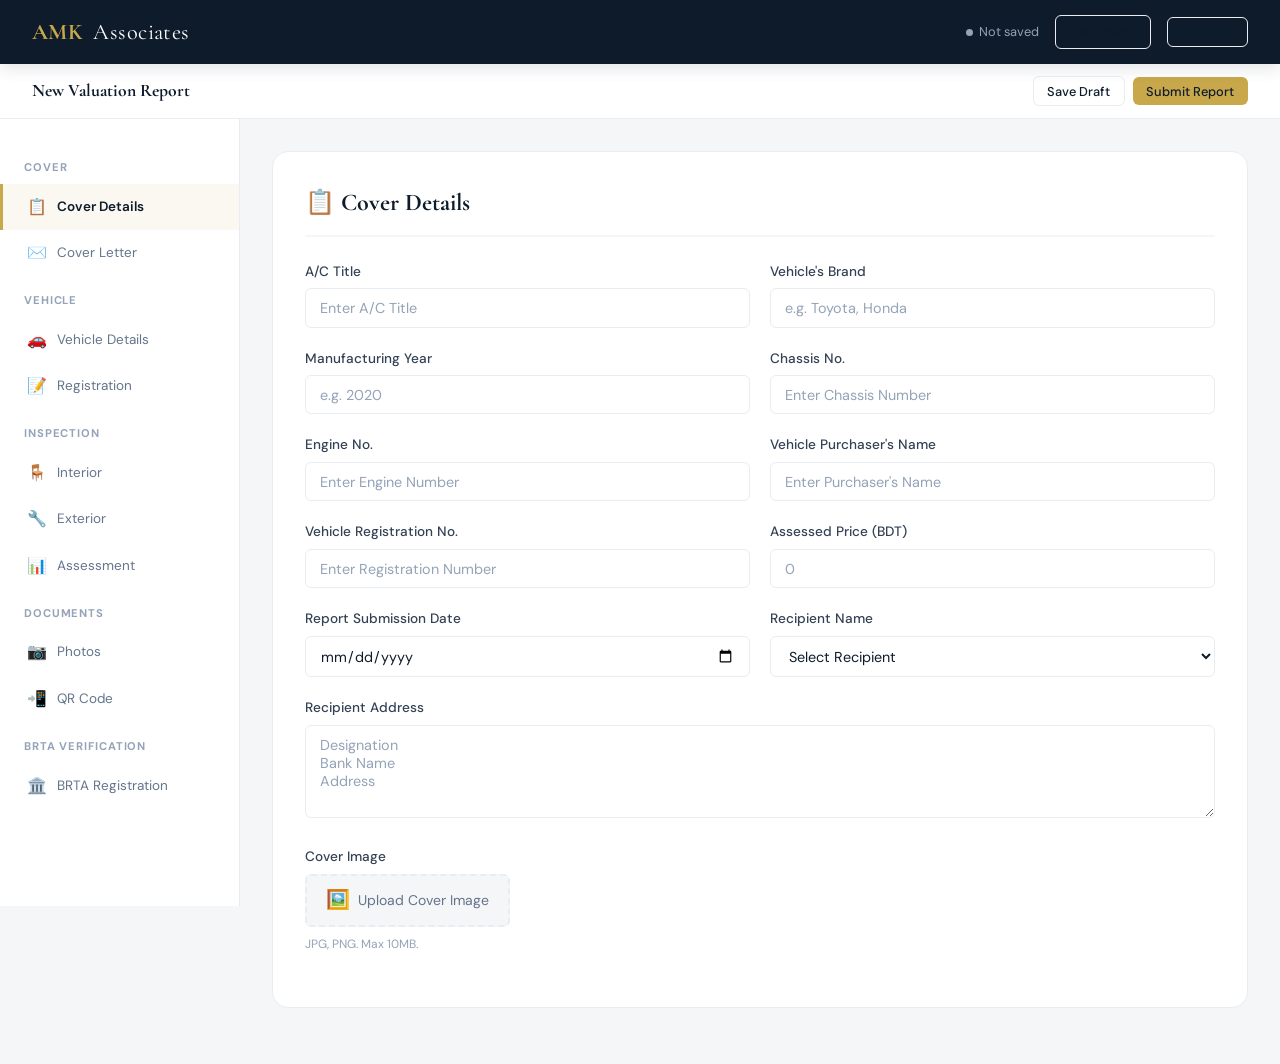
==== commit 4dd9f289: "Update cbplc-vehicle.html" ====
--- a/cbplc-vehicle.html
+++ b/cbplc-vehicle.html
@@ -1,10 +1,11 @@
 <!DOCTYPE html>
-<html lang="en">
+<html lang="en-GB">
 <head>
     <meta charset="UTF-8">
     <meta name="viewport" content="width=device-width, initial-scale=1.0">
     <title>Valuation Form - AMK Portal</title>
     <link rel="stylesheet" href="css/style.css">
+    <script src="https://cdn.jsdelivr.net/npm/sortablejs@1.15.2/Sortable.min.js"></script>
     <style>
         body { background: var(--gray-100); }
         .form-topbar {
@@ -124,6 +125,7 @@
         .valuation-highlight .vh-item input { background: rgba(255,255,255,0.1); border: 1px solid rgba(255,255,255,0.2); color: white; border-radius: var(--radius-sm); padding: 0.5rem 0.75rem; width: 100%; font-family: var(--font-display); font-size: 1.3rem; font-weight: 600; outline: none; }
         .valuation-highlight .vh-item input::placeholder { color: rgba(255,255,255,0.3); }
         .valuation-highlight .vh-item input:read-only { color: var(--gold); cursor: default; }
+        .sortable-ghost { opacity: 0.3; border: 2px dashed var(--gold) !important; }
     </style>
 </head>
 <body>
@@ -222,18 +224,18 @@
                 <div class="form-row">
                     <div class="form-group">
                         <label class="form-label">Manufacturing Year</label>
-                        <input type="text" class="form-control" data-field="cover_manufacturing_year" placeholder="e.g. 2020">
+                        <input type="text" class="form-control" data-field="manufacturing_year" placeholder="e.g. 2020">
                     </div>
                     <div class="form-group">
                         <label class="form-label">Chassis No.</label>
-                        <input type="text" class="form-control" data-field="cover_chassis_number" placeholder="Enter Chassis Number">
+                        <input type="text" class="form-control" data-field="chassis_number" placeholder="Enter Chassis Number">
                     </div>
                 </div>
 
                 <div class="form-row">
                     <div class="form-group">
                         <label class="form-label">Engine No.</label>
-                        <input type="text" class="form-control" data-field="cover_engine_number" placeholder="Enter Engine Number">
+                        <input type="text" class="form-control" data-field="engine_number" placeholder="Enter Engine Number">
                     </div>
                     <div class="form-group">
                         <label class="form-label">Vehicle Purchaser's Name</label>
@@ -244,12 +246,11 @@
                 <div class="form-row">
                     <div class="form-group">
                         <label class="form-label">Vehicle Registration No.</label>
-                        <input type="text" class="form-control" data-field="cover_registration_number" placeholder="Enter Registration Number">
-                    </div>
-                    <div class="form-group">
-                        <!-- FIX #2: Removed stray double-quote before closing > -->
+                        <input type="text" class="form-control" data-field="registration_number" placeholder="Enter Registration Number">
+                    </div>
+                    <div class="form-group">
                         <label class="form-label">Assessed Price (BDT)</label>
-                        <input type="text" class="form-control" data-field="assessed_price" placeholder="0">
+                        <input type="text" class="form-control" data-field="assessed_price" placeholder="0" oninput="fmtCurrency(this)">
                     </div>
                 </div>
 
@@ -287,7 +288,7 @@
                         <span style="font-size:1.2rem;">🖼️</span> Upload Cover Image
                         <input type="file" id="cover-img-input" accept="image/*" style="display:none;" onchange="handleCoverImage(this)">
                     </label>
-                    <p style="margin-top:0.5rem;font-size:0.75rem;color:var(--gray-400);">JPG, PNG. Max 2MB.</p>
+                    <p style="margin-top:0.5rem;font-size:0.75rem;color:var(--gray-400);">JPG, PNG. Max 10MB.</p>
                 </div>
 
             </div>
@@ -316,44 +317,44 @@
 
                 <div class="form-row" style="margin-top:1rem;">
                     <div class="form-group">
-                        <label class="form-label">Valuer 1</label>
+                        <label class="form-label">Reporter</label>
                         <select class="form-control" data-field="valuer_1_name" onchange="updateValuer(1, this)">
-                            <option value="">Select Valuer</option>
-                            <option value="Engr. Abdullah Al Rafi" data-desig="Executive- Inspection, Survey &amp; Valuation">Engr. Abdullah Al Rafi</option>
-                            <option value="Md Towhid Islam" data-desig="Senior Officer- Inspection, Survey &amp; Valuation">Md Towhid Islam</option>
-                            <option value="Alif Ahmed" data-desig="Assistant Executive- Inspection, Survey &amp; Valuation">Alif Ahmed</option>
-                            <option value="MD Junaid Hasan" data-desig="Officer- Inspection, Survey &amp; Valuation">MD Junaid Hasan</option>
-                            <option value="Utsha Kar Ork" data-desig="Sr. Officer- Inspection, Survey &amp; Valuation">Utsha Kar Ork</option>
-                            <option value="Sazzadur Rahman" data-desig="Senior Officer- Inspection, Survey &amp; Valuation">Sazzadur Rahman</option>
-                            <option value="Shahriar Alam" data-desig="Officer- Inspection, Survey &amp; Valuation">Shahriar Alam</option>
-                            <option value="Md Mesbah Uddin" data-desig="Manager- Inspection, Survey &amp; Valuation">Md Mesbah Uddin</option>
-                            <option value="Md. Sahed Alam" data-desig="Sr. Officer- Inspection, Survey &amp; Valuation">Md. Sahed Alam</option>
+                            <option value="">Select Reporter</option>
+                            <option value="Engr. Abdullah Al Rafi" data-desig="Executive- ISV">Engr. Abdullah Al Rafi</option>
+                            <option value="Md Towhid Islam" data-desig="Senior Officer- ISV">Md Towhid Islam</option>
+                            <option value="Alif Ahmed Chowdhury" data-desig="Assistant Executive- ISV">Alif Ahmed Chowdhury</option>
+                            <option value="MD Junaid Hasan" data-desig="Officer- ISV">MD Junaid Hasan</option>
+                            <option value="Utsha Kar Ork" data-desig="Sr. Officer- ISV">Utsha Kar Ork</option>
+                            <option value="Sazzadur Rahman" data-desig="Senior Officer- ISV">Sazzadur Rahman</option>
+                            <option value="Shahriar Alam" data-desig="Officer- ISV">Shahriar Alam</option>
+                            <option value="Md Mesbah Uddin" data-desig="ISV">Md Mesbah Uddin</option>
+                            <option value="Md. Sahed Alam" data-desig="Sr. Officer- ISV">Md. Sahed Alam</option>
                         </select>
                     </div>
                     <div class="form-group">
-                        <label class="form-label">Valuer 1 Designation</label>
+                        <label class="form-label">Reporter Designation</label>
                         <input type="text" class="form-control" data-field="valuer_1_designation" id="desig-1" placeholder="Auto-filled">
                     </div>
                 </div>
 
                 <div class="form-row">
                     <div class="form-group">
-                        <label class="form-label">Valuer 2</label>
+                        <label class="form-label">Reviewer</label>
                         <select class="form-control" data-field="valuer_2_name" onchange="updateValuer(2, this)">
-                            <option value="">Select Valuer</option>
-                            <option value="Engr. Abdullah Al Rafi" data-desig="Executive- Inspection, Survey &amp; Valuation">Engr. Abdullah Al Rafi</option>
-                            <option value="Md Towhid Islam" data-desig="Senior Officer- Inspection, Survey &amp; Valuation">Md Towhid Islam</option>
-                            <option value="Alif Ahmed Chowdhury" data-desig="Assistant Executive- Inspection, Survey &amp; Valuation">Alif Ahmed Chowdhury</option>
-                            <option value="MD Junaid Hasan" data-desig="Officer- Inspection, Survey &amp; Valuation">MD Junaid Hasan</option>
-                            <option value="Utsha Kar Ork" data-desig="Sr. Officer- Inspection, Survey &amp; Valuation">Utsha Kar Ork</option>
-                            <option value="Sazzadur Rahman" data-desig="Senior Officer- Inspection, Survey &amp; Valuation">Sazzadur Rahman</option>
-                            <option value="Shahriar Alam" data-desig="Officer- Inspection, Survey &amp; Valuation">Shahriar Alam</option>
-                            <option value="Md Mesbah Uddin" data-desig="Manager- Inspection, Survey &amp; Valuation">Md Mesbah Uddin</option>
-                            <option value="Md. Sahed Alam" data-desig="Sr. Officer- Inspection, Survey &amp; Valuation">Md. Sahed Alam</option>
+                            <option value="">Select Reviewer</option>
+                            <option value="Engr. Abdullah Al Rafi" data-desig="Executive- ISV">Engr. Abdullah Al Rafi</option>
+                            <option value="Md Towhid Islam" data-desig="Senior Officer- ISV">Md Towhid Islam</option>
+                            <option value="Alif Ahmed Chowdhury" data-desig="Assistant Executive- ISV">Alif Ahmed Chowdhury</option>
+                            <option value="MD Junaid Hasan" data-desig="Officer- ISV">MD Junaid Hasan</option>
+                            <option value="Utsha Kar Ork" data-desig="Sr. Officer- ISV">Utsha Kar Ork</option>
+                            <option value="Sazzadur Rahman" data-desig="Senior Officer- ISV">Sazzadur Rahman</option>
+                            <option value="Shahriar Alam" data-desig="Officer- ISV">Shahriar Alam</option>
+                            <option value="Md Mesbah Uddin" data-desig="ISV">Md Mesbah Uddin</option>
+                            <option value="Md. Sahed Alam" data-desig="Sr. Officer- ISV">Md. Sahed Alam</option>
                         </select>
                     </div>
                     <div class="form-group">
-                        <label class="form-label">Valuer 2 Designation</label>
+                        <label class="form-label">Reviewer Designation</label>
                         <input type="text" class="form-control" data-field="valuer_2_designation" id="desig-2" placeholder="Auto-filled">
                     </div>
                 </div>
@@ -385,7 +386,7 @@
                     <div class="form-group"><label class="form-label">Color</label><input type="text" class="form-control" data-field="color"></div>
                     <div class="form-group">
                         <label class="form-label">Type of Vehicle</label>
-                        <div class="pill-group" data-checkbox-group="vehicle_type">
+                        <div class="pill-group" data-checkbox-group="vehicle_type" data-single="true">
                             <span class="pill" data-value="Non-Hybrid" onclick="togglePill(this)">Non-Hybrid</span>
                             <span class="pill" data-value="Hybrid" onclick="togglePill(this)">Hybrid</span>
                             <span class="pill" data-value="Electric" onclick="togglePill(this)">Electric</span>
@@ -421,7 +422,7 @@
                     <div class="form-group"><label class="form-label">Ownership Transfer Status</label><input type="text" class="form-control" data-field="ownership_transfer"></div>
                     <div class="form-group">
                         <label class="form-label">Hire Purchase</label>
-                        <div class="pill-group" data-checkbox-group="hire_purchase">
+                        <div class="pill-group" data-checkbox-group="hire_purchase" data-single="true">
                             <span class="pill" data-value="Yes" onclick="togglePill(this)">Yes</span>
                             <span class="pill" data-value="No" onclick="togglePill(this)">No</span>
                         </div>
@@ -450,13 +451,13 @@
                 </div>
                 <div class="form-group">
                     <label class="form-label">Additional Accessories</label>
-                    <div class="pill-group" data-checkbox-group="interior_accessories_yn" data-toggle-target="interior-acc-detail">
+                    <div class="pill-group" data-checkbox-group="interior_accessories_yn" data-toggle-target="interior-acc-detail" data-single="true">
                         <span class="pill" data-value="Yes" onclick="togglePill(this);toggleDetail('interior-acc-detail',this)">Yes</span>
                         <span class="pill" data-value="No" onclick="togglePill(this);toggleDetail('interior-acc-detail',this)">No</span>
                     </div>
                 </div>
                 <div class="form-group" id="interior-acc-detail" style="display:none;">
-                    <label class="form-label">Accessories Detail</label>
+                    <label class="form-label">Accessories Details</label>
                     <textarea class="form-control" data-field="interior_accessories" rows="2" placeholder="Describe accessories"></textarea>
                 </div>
             </div>
@@ -469,13 +470,13 @@
                 <div id="exterior-checks"></div>
                 <div class="form-group">
                     <label class="form-label">Additional Accessories</label>
-                    <div class="pill-group" data-checkbox-group="exterior_accessories_yn" data-toggle-target="exterior-acc-detail">
+                    <div class="pill-group" data-checkbox-group="exterior_accessories_yn" data-toggle-target="exterior-acc-detail" data-single="true">
                         <span class="pill" data-value="Yes" onclick="togglePill(this);toggleDetail('exterior-acc-detail',this)">Yes</span>
                         <span class="pill" data-value="No" onclick="togglePill(this);toggleDetail('exterior-acc-detail',this)">No</span>
                     </div>
                 </div>
                 <div class="form-group" id="exterior-acc-detail" style="display:none;">
-                    <label class="form-label">Accessories Detail</label>
+                    <label class="form-label">Accessories Details</label>
                     <textarea class="form-control" data-field="exterior_accessories" rows="2" placeholder="Describe accessories"></textarea>
                 </div>
             </div>
@@ -487,6 +488,13 @@
                 <div class="section-heading">📊 Overall Assessment</div>
                 <div id="assessment-checks"></div>
                 <div class="form-group" style="margin-top:1rem;">
+                    <label class="form-label">Known Defects</label>
+                    <div class="pill-group" data-checkbox-group="known_defects" data-single="true">
+                        <span class="pill" data-value="Yes" onclick="togglePill(this);toggleDetail('known-defects-detail',this)">Yes</span>
+                        <span class="pill" data-value="No" onclick="togglePill(this);toggleDetail('known-defects-detail',this)">No</span>
+                    </div>
+                </div>
+                <div class="form-group" id="known-defects-detail" style="display:none;">
                     <label class="form-label">Known Defects – Details</label>
                     <textarea class="form-control" data-field="known_defects_detail" rows="2" placeholder="Describe if any"></textarea>
                 </div>
@@ -499,7 +507,7 @@
                 </div>
                 <div class="form-row">
                     <div class="form-group"><label class="form-label">Location</label><input type="text" class="form-control" data-field="inspection_location"></div>
-                    <div class="form-group"><label class="form-label">Contact Person Presented</label><input type="text" class="form-control" data-field="contact_person"></div>
+                    <div class="form-group"><label class="form-label">Contact Person Presented</label><textarea class="form-control" data-field="contact_person" rows="2"></textarea></div>
                 </div>
                 <div class="form-group" style="max-width:50%;"><label class="form-label">Name of Verification Agent</label><input type="text" class="form-control" data-field="verification_agent"></div>
             </div>
@@ -546,7 +554,7 @@
                     <span style="font-size:1.2rem;">📁</span> Choose Photos (up to 12)
                     <input type="file" id="photo-input" accept="image/*" multiple style="display:none;" onchange="handlePhotoUpload(this)">
                 </label>
-                <p style="margin-top:0.5rem;font-size:0.75rem;color:var(--gray-400);">JPG, PNG supported. Max 12 photos, 2MB each. Stored as base64 in the report.</p>
+                <p style="margin-top:0.5rem;font-size:0.75rem;color:var(--gray-400);">JPG, PNG supported. Max 12 photos, 10MB each.</p>
             </div>
         </div>
 
@@ -568,11 +576,7 @@
                             <span style="font-size:1.2rem;">📲</span> Upload QR Code Image
                             <input type="file" id="qr-input" accept="image/*" style="display:none;" onchange="handleQRUpload(this)">
                         </label>
-                        <p style="margin-top:0.5rem;font-size:0.75rem;color:var(--gray-400);">PNG or JPG. Max 1MB.</p>
-                    </div>
-                    <div style="flex:1;min-width:200px;">
-                        <div class="form-group"><label class="form-label">QR Code Label / Caption</label><input type="text" class="form-control" data-field="qr_label" placeholder="e.g. BRTA Verification Link"></div>
-                        <div class="form-group"><label class="form-label">QR Code URL (optional, printed below QR)</label><input type="text" class="form-control" data-field="qr_url" placeholder="https://..."></div>
+                        <p style="margin-top:0.5rem;font-size:0.75rem;color:var(--gray-400);">PNG or JPG. Max 5MB.</p>
                     </div>
                 </div>
             </div>
@@ -586,64 +590,67 @@
                     ℹ️ Fill in the data exactly as shown on the BRTA Registration Acknowledgement Slip.
                 </div>
                 <div class="form-row-3">
-                    <div class="form-group"><label class="form-label">Registration Id</label><input type="text" class="form-control" data-field="brta_registration_id"></div>
-                    <div class="form-group"><label class="form-label">Registration No</label><input type="text" class="form-control" data-field="brta_registration_no"></div>
-                    <div class="form-group"><label class="form-label">Previous Registration No</label><input type="text" class="form-control" data-field="brta_prev_reg_no"></div>
+                    <div class="form-group"><label class="form-label">Registration Id</label><input type="text" class="form-control" data-field="brta_registration_id" oninput="this.value=this.value.toUpperCase()"></div>
+                    <div class="form-group"><label class="form-label">Registration No</label><input type="text" class="form-control" data-field="brta_registration_no" oninput="this.value=this.value.toUpperCase()"></div>
+                    <div class="form-group"><label class="form-label">Previous Registration No</label><input type="text" class="form-control" data-field="brta_prev_reg_no" oninput="this.value=this.value.toUpperCase()"></div>
                 </div>
                 <div class="form-row-3">
                     <div class="form-group"><label class="form-label">Registration Date</label><input type="date" class="form-control" data-field="brta_reg_date"></div>
-                    <div class="form-group"><label class="form-label">Application Status</label><input type="text" class="form-control" data-field="brta_app_status"></div>
-                    <div class="form-group"><label class="form-label">Current Authority</label><input type="text" class="form-control" data-field="brta_authority"></div>
+                    <div class="form-group"><label class="form-label">Application Status</label><input type="text" class="form-control" data-field="brta_app_status" oninput="this.value=this.value.toUpperCase()"></div>
+                    <div class="form-group"><label class="form-label">Current Authority</label><input type="text" class="form-control" data-field="brta_authority" oninput="this.value=this.value.toUpperCase()"></div>
                 </div>
                 <div class="form-row-3">
-                    <div class="form-group"><label class="form-label">Hire</label><input type="text" class="form-control" data-field="brta_hire"></div>
-                    <div class="form-group"><label class="form-label">Hire Purchase</label><input type="text" class="form-control" data-field="brta_hire_purchase"></div>
-                    <div class="form-group"><label class="form-label">Ownership Type</label><input type="text" class="form-control" data-field="brta_ownership_type"></div>
-                </div>
-                <div class="form-row">
-                    <div class="form-group"><label class="form-label">Bank Name</label><input type="text" class="form-control" data-field="brta_bank_name"></div>
-                    <div class="form-group"><label class="form-label">Bank Address</label><input type="text" class="form-control" data-field="brta_bank_address"></div>
+                    <div class="form-group"><label class="form-label">Hire</label><input type="text" class="form-control" data-field="brta_hire" oninput="this.value=this.value.toUpperCase()"></div>
+                    <div class="form-group"><label class="form-label">Hire Purchase</label><input type="text" class="form-control" data-field="brta_hire_purchase" oninput="this.value=this.value.toUpperCase()"></div>
+                    <div class="form-group"><label class="form-label">Ownership Type</label><input type="text" class="form-control" data-field="brta_ownership_type" oninput="this.value=this.value.toUpperCase()"></div>
+                </div>
+                <div class="form-row">
+                    <div class="form-group"><label class="form-label">Bank Name</label><input type="text" class="form-control" data-field="brta_bank_name" oninput="this.value=this.value.toUpperCase()"></div>
+                    <div class="form-group"><label class="form-label">Bank Address</label><input type="text" class="form-control" data-field="brta_bank_address" oninput="this.value=this.value.toUpperCase()"></div>
                 </div>
                 <hr style="margin:1.5rem 0;border-color:var(--gray-200);">
                 <div class="form-row-3">
-                    <div class="form-group"><label class="form-label">Chassis No</label><input type="text" class="form-control" data-field="brta_chassis_no"></div>
-                    <div class="form-group"><label class="form-label">Engine No</label><input type="text" class="form-control" data-field="brta_engine_no"></div>
-                    <div class="form-group"><label class="form-label">Manufacture Year</label><input type="text" class="form-control" data-field="brta_mfg_year"></div>
+                    <div class="form-group"><label class="form-label">Chassis No</label><input type="text" class="form-control" data-field="brta_chassis_no" oninput="this.value=this.value.toUpperCase()"></div>
+                    <div class="form-group"><label class="form-label">Engine No</label><input type="text" class="form-control" data-field="brta_engine_no" oninput="this.value=this.value.toUpperCase()"></div>
+                    <div class="form-group"><label class="form-label">Manufacture Year</label><input type="text" class="form-control" data-field="brta_mfg_year" oninput="this.value=this.value.toUpperCase()"></div>
                 </div>
                 <div class="form-row-3">
-                    <div class="form-group"><label class="form-label">Vehicle Class</label><input type="text" class="form-control" data-field="brta_veh_class"></div>
-                    <div class="form-group"><label class="form-label">Vehicle Type</label><input type="text" class="form-control" data-field="brta_veh_type"></div>
-                    <div class="form-group"><label class="form-label">No of Seat</label><input type="text" class="form-control" data-field="brta_num_seats"></div>
+                    <div class="form-group"><label class="form-label">Vehicle Class</label><input type="text" class="form-control" data-field="brta_veh_class" oninput="this.value=this.value.toUpperCase()"></div>
+                    <div class="form-group"><label class="form-label">Vehicle Type</label><input type="text" class="form-control" data-field="brta_veh_type" oninput="this.value=this.value.toUpperCase()"></div>
+                    <div class="form-group"><label class="form-label">No of Seat</label><input type="text" class="form-control" data-field="brta_num_seats" oninput="this.value=this.value.toUpperCase()"></div>
                 </div>
                 <div class="form-row-3">
-                    <div class="form-group"><label class="form-label">Manufacturer</label><input type="text" class="form-control" data-field="brta_manufacturer"></div>
-                    <div class="form-group"><label class="form-label">Maker's Country</label><input type="text" class="form-control" data-field="brta_country"></div>
-                    <div class="form-group"><label class="form-label">Color</label><input type="text" class="form-control" data-field="brta_color"></div>
+                    <div class="form-group"><label class="form-label">Manufacturer</label><input type="text" class="form-control" data-field="brta_manufacturer" oninput="this.value=this.value.toUpperCase()"></div>
+                    <div class="form-group"><label class="form-label">Maker's Country</label><input type="text" class="form-control" data-field="brta_country" oninput="this.value=this.value.toUpperCase()"></div>
+                    <div class="form-group"><label class="form-label">Color</label><input type="text" class="form-control" data-field="brta_color" oninput="this.value=this.value.toUpperCase()"></div>
                 </div>
                 <div class="form-row-3">
-                    <div class="form-group"><label class="form-label">Horse Power</label><input type="text" class="form-control" data-field="brta_hp"></div>
-                    <div class="form-group"><label class="form-label">RPM</label><input type="text" class="form-control" data-field="brta_rpm"></div>
-                    <div class="form-group"><label class="form-label">CC</label><input type="text" class="form-control" data-field="brta_cc"></div>
+                    <div class="form-group"><label class="form-label">Horse Power</label><input type="text" class="form-control" data-field="brta_hp" oninput="this.value=this.value.toUpperCase()"></div>
+                    <div class="form-group"><label class="form-label">RPM</label><input type="text" class="form-control" data-field="brta_rpm" oninput="this.value=this.value.toUpperCase()"></div>
+                    <div class="form-group"><label class="form-label">CC</label><input type="text" class="form-control" data-field="brta_cc" oninput="this.value=this.value.toUpperCase()"></div>
                 </div>
                 <div class="form-row-3">
-                    <div class="form-group"><label class="form-label">Unladen Weight</label><input type="text" class="form-control" data-field="brta_unladen_weight"></div>
-                    <div class="form-group"><label class="form-label">Max Weight</label><input type="text" class="form-control" data-field="brta_max_weight"></div>
-                    <div class="form-group"><label class="form-label">No of Cylinders</label><input type="text" class="form-control" data-field="brta_cylinders"></div>
-                </div>
-                <div class="form-row">
-                    <div class="form-group"><label class="form-label">Vehicle Model</label><input type="text" class="form-control" data-field="brta_vehicle_model"></div>
-                    <div class="form-group"><label class="form-label">Mileage</label><input type="text" class="form-control" data-field="brta_mileage"></div>
+                    <div class="form-group"><label class="form-label">Unladen Weight</label><input type="text" class="form-control" data-field="brta_unladen_weight" oninput="this.value=this.value.toUpperCase()"></div>
+                    <div class="form-group"><label class="form-label">Max Weight</label><input type="text" class="form-control" data-field="brta_max_weight" oninput="this.value=this.value.toUpperCase()"></div>
+                    <div class="form-group"><label class="form-label">No of Cylinders</label><input type="text" class="form-control" data-field="brta_cylinders" oninput="this.value=this.value.toUpperCase()"></div>
+                </div>
+                <div class="form-row">
+                    <div class="form-group"><label class="form-label">Vehicle Model</label><input type="text" class="form-control" data-field="brta_vehicle_model" oninput="this.value=this.value.toUpperCase()"></div>
+                    <div class="form-group"><label class="form-label">Mileage</label><input type="text" class="form-control" data-field="brta_mileage" oninput="this.value=this.value.toUpperCase()"></div>
                 </div>
                 <hr style="margin:1.5rem 0;border-color:var(--gray-200);">
                 <div style="display:flex;justify-content:space-between;align-items:center;margin-bottom:1rem;">
                     <strong style="font-family:var(--font-display);">Owner Information</strong>
-                    <button class="btn btn-outline btn-sm" onclick="addOwnerRow()">+ Add Owner</button>
+                    <div style="display:flex;gap:8px;">
+                        <button class="btn btn-outline btn-sm" onclick="addOwnerRow()">+ Add Owner</button>
+                        <button class="btn btn-outline btn-sm" onclick="removeOwnerRow()" style="color:var(--danger);border-color:var(--danger);">− Remove Owner</button>
+                    </div>
                 </div>
                 <div id="owner-rows">
                     <div class="form-row-3 owner-row" style="margin-bottom:1rem;">
-                        <div class="form-group"><label class="form-label">Owner's Name</label><input type="text" class="form-control" data-field="owner_1_name"></div>
-                        <div class="form-group"><label class="form-label">Father's Name</label><input type="text" class="form-control" data-field="owner_1_father"></div>
-                        <div class="form-group"><label class="form-label">Owner's Address</label><input type="text" class="form-control" data-field="owner_1_address"></div>
+                        <div class="form-group"><label class="form-label">Owner's Name</label><input type="text" class="form-control" data-field="owner_1_name" oninput="this.value=this.value.toUpperCase()"></div>
+                        <div class="form-group"><label class="form-label">Father's Name</label><input type="text" class="form-control" data-field="owner_1_father" oninput="this.value=this.value.toUpperCase()"></div>
+                        <div class="form-group"><label class="form-label">Owner's Address</label><input type="text" class="form-control" data-field="owner_1_address" oninput="this.value=this.value.toUpperCase()"></div>
                     </div>
                 </div>
             </div>
@@ -667,8 +674,8 @@
 
 <script>
 // ═══════════════════════════════════════════════════════════
-//  CBPLC_vehicle.html  —  page-specific logic only
-//  To change PDF layout  → forms/cbl-vehicle-valuation/pdf-template.js
+//  form.html  —  page-specific logic only
+//  To change PDF layout  → forms/vehicle-valuation/pdf-template.js
 //  To change auth        → auth.js
 //  To change DB queries  → core/db.js
 // ═══════════════════════════════════════════════════════════
@@ -729,7 +736,6 @@
     ['Ambient Lighting',     'ambient_lighting',   builtMod],
 ].map(([l,f,o]) => buildCheckRow(l,f,o,true)).join('');
 
-// FIX #5: Added missing 'HID Lights' checkbox to exterior section
 document.getElementById('exterior-checks').innerHTML = [
     ['Body Condition',    'body_condition',   condOpts],
     ['Engine Condition',  'engine_condition', condOpts],
@@ -742,7 +748,6 @@
     ['Fog Light',         'fog_light',        twoOpts],
     ['Dimension',         'dimension',        ['Long','Hatchback','Saloon','SUV']],
     ['Paint Condition',   'paint_condition',  condOpts],
-    ['HID Lights',        'hid_lights',       condOpts],  // FIX #5: was missing — present in PDF/schema but not form
 ].map(([l,f,o]) => buildCheckRow(l,f,o,true)).join('') +
 `<div class="form-group">
     <label class="form-label">Major Accidental History</label>
@@ -759,7 +764,6 @@
 document.getElementById('assessment-checks').innerHTML = [
     ['Interior Condition', 'interior_condition', ['Good','Average','Poor']],
     ['Exterior Condition', 'exterior_condition', ['Good','Average','Poor']],
-    ['Any Known Defects',  'known_defects',      twoOpts],
 ].map(([l,f,o]) => buildCheckRow(l,f,o,true)).join('');
 
 // ── Owner repeater ───────────────────────────────────────────
@@ -770,10 +774,20 @@
     div.className = 'form-row-3 owner-row';
     div.style.marginBottom = '1rem';
     div.innerHTML = `
-        <div class="form-group"><label class="form-label">Owner's Name</label><input type="text" class="form-control" data-field="owner_${ownerCount}_name"></div>
-        <div class="form-group"><label class="form-label">Father's Name</label><input type="text" class="form-control" data-field="owner_${ownerCount}_father"></div>
-        <div class="form-group"><label class="form-label">Owner's Address</label><input type="text" class="form-control" data-field="owner_${ownerCount}_address"></div>`;
+        <div class="form-group"><label class="form-label">Owner's Name</label><input type="text" class="form-control" data-field="owner_${ownerCount}_name" oninput="this.value=this.value.toUpperCase()"></div>
+        <div class="form-group"><label class="form-label">Father's Name</label><input type="text" class="form-control" data-field="owner_${ownerCount}_father" oninput="this.value=this.value.toUpperCase()"></div>
+        <div class="form-group"><label class="form-label">Owner's Address</label><input type="text" class="form-control" data-field="owner_${ownerCount}_address" oninput="this.value=this.value.toUpperCase()"></div>`;
     document.getElementById('owner-rows').appendChild(div);
+}
+
+function removeOwnerRow() {
+    const rows = document.querySelectorAll('#owner-rows .owner-row');
+    if (rows.length <= 1) {
+        UI.showToast('At least one owner is required.', 'error');
+        return;
+    }
+    rows[rows.length - 1].remove();
+    ownerCount--;
 }
 
 // ── Valuer / recipient auto-fill ─────────────────────────────
@@ -787,16 +801,8 @@
     if (addr) document.querySelector('[data-field="recipient_address"]').value = addr;
 }
 
-// ── Currency formatting ───────────────────────────────────────
-// FIX #8: fmtCurrency was called but not defined — added implementation
-function fmtCurrency(el) {
-    // Remove all non-digit characters except leading minus
-    let raw = el.value.replace(/[^\d]/g, '');
-    if (!raw) { el.value = ''; return; }
-    // Format with comma separators (Bangladeshi style: 1,00,000)
-    const num = parseInt(raw, 10);
-    el.value = num.toLocaleString('en-IN');
-}
+// ── Currency & FSV ───────────────────────────────────────────
+
 
 // ── Photo upload ─────────────────────────────────────────────
 
@@ -805,7 +811,7 @@
 
 function handleCoverImage(input) {
     const file = input.files[0]; if (!file) return;
-    if (file.size > 2*1024*1024) { UI.showToast('Image too large (max 2MB)', 'error'); return; }
+    if (file.size > 10*1024*1024) { UI.showToast('Image too large (max 10MB)', 'error'); return; }
     const reader = new FileReader();
     reader.onload = e => {
         uploadedCoverImage = { name: file.name, dataUrl: e.target.result };
@@ -835,7 +841,7 @@
     const remaining = 12 - uploadedPhotos.length;
     if (files.length > remaining) UI.showToast(`Max 12 photos. You can add ${remaining} more.`, 'error');
     files.slice(0, remaining).forEach(file => {
-        if (file.size > 2*1024*1024) { UI.showToast(`${file.name} is too large (max 2MB)`, 'error'); return; }
+        if (file.size > 10*1024*1024) { UI.showToast(`${file.name} is too large (max 10 MB)`, 'error'); return; }
         const reader = new FileReader();
         reader.onload = e => {
             uploadedPhotos.push({ name: file.name, caption: file.name.replace(/\.[^/.]+$/, ''), dataUrl: e.target.result });
@@ -849,7 +855,7 @@
 function renderPhotoGrid() {
     const grid = document.getElementById('photo-upload-grid');
     grid.innerHTML = uploadedPhotos.map((p, i) => `
-        <div style="border-radius:var(--radius-sm);border:1px solid var(--gray-200);overflow:hidden;display:flex;flex-direction:column;">
+        <div data-index="${i}" style="border-radius:var(--radius-sm);border:1px solid var(--gray-200);overflow:hidden;display:flex;flex-direction:column;cursor:grab;">
             <div style="position:relative;aspect-ratio:4/3;">
                 <img src="${p.dataUrl}" style="width:100%;height:100%;object-fit:cover;">
                 <button onclick="removePhoto(${i})" style="position:absolute;top:4px;right:4px;background:rgba(220,38,38,0.9);color:white;border:none;border-radius:50%;width:24px;height:24px;cursor:pointer;font-size:14px;line-height:1;display:flex;align-items:center;justify-content:center;">x</button>
@@ -860,14 +866,27 @@
                     style="width:100%;font-size:0.75rem;border:none;background:transparent;outline:none;color:#333;padding:2px 0;">
             </div>
         </div>`).join('');
+
     const lbl = document.getElementById('photo-upload-label');
     if (lbl) lbl.style.display = uploadedPhotos.length >= 12 ? 'none' : 'inline-flex';
-}
+
+    Sortable.create(grid, {
+        animation: 150,
+        ghostClass: 'sortable-ghost',
+        onEnd(evt) {
+            const moved = uploadedPhotos.splice(evt.oldIndex, 1)[0];
+            uploadedPhotos.splice(evt.newIndex, 0, moved);
+            renderPhotoGrid();
+            setSaveStatus('unsaved');
+        }
+    });
+}
+
 function removePhoto(i) { uploadedPhotos.splice(i, 1); renderPhotoGrid(); setSaveStatus('unsaved'); }
 
 function handleQRUpload(input) {
     const file = input.files[0]; if (!file) return;
-    if (file.size > 1*1024*1024) { UI.showToast('QR too large (max 1MB)', 'error'); return; }
+    if (file.size > 5*1024*1024) { UI.showToast('QR too large (max 5MB)', 'error'); return; }
     const reader = new FileReader();
     reader.onload = e => {
         uploadedQR = { name: file.name, dataUrl: e.target.result };
@@ -887,40 +906,59 @@
     setSaveStatus('unsaved');
 }
 
+// ── Currency formatting ───────────────────────────────────────
+const CURRENCY_FIELDS = ['assessed_price','pj_showroom_max','pj_showroom_assessed','pj_online_max','pj_online_assessed','pj_database_max','pj_database_assessed'];
+
+function fmtCurrency(el) {
+    const raw = el.value.replace(/[^\d]/g, '');
+    if (!raw) { el.value = ''; return; }
+    el.value = parseInt(raw, 10).toLocaleString('en-US');
+}
+
+function parseCurrency(str) {
+    return str ? str.replace(/[^\d]/g, '') : '';
+}
+
 // ── Collect / populate ───────────────────────────────────────
 function collectFormData() {
     const data = {};
-    document.querySelectorAll('[data-field]').forEach(el => { data[el.dataset.field] = el.value; });
+    document.querySelectorAll('[data-field]').forEach(el => {
+        // Store currency fields as plain digits (no commas) for clean PDF rendering
+        data[el.dataset.field] = CURRENCY_FIELDS.includes(el.dataset.field)
+            ? parseCurrency(el.value)
+            : el.value;
+    });
     document.querySelectorAll('[data-checkbox-group]').forEach(g => {
         data[g.dataset.checkboxGroup] = [...g.querySelectorAll('.pill.checked')].map(p => p.dataset.value);
     });
     data._cover_image = uploadedCoverImage;
-    data._photos   = uploadedPhotos;
-    data._qr       = uploadedQR;
-    data._formType = 'cbplc-vehicle-valuation';
+    data._photos      = uploadedPhotos;
+    data._qr          = uploadedQR;
+    data._ownerCount  = ownerCount;
+    data._formType    = 'cbplc-vehicle-valuation';
     return data;
 }
 
 function populateFormData(data) {
     if (!data) return;
 
-    // ── Migration: old drafts stored cover fields under the plain key
-    //    (e.g. manufacturing_year). If the cover_ key is absent, copy the
-    //    plain value over so the Cover section is correctly restored.
-    const coverMigrationMap = {
-        cover_manufacturing_year:   'manufacturing_year',
-        cover_chassis_number:       'chassis_number',
-        cover_engine_number:        'engine_number',
-        cover_registration_number:  'registration_number',
-    };
-    Object.entries(coverMigrationMap).forEach(([coverKey, plainKey]) => {
-        if ((data[coverKey] === undefined || data[coverKey] === '') && data[plainKey]) {
-            data[coverKey] = data[plainKey];
-        }
+    // Restore dynamic owner rows first (beyond the first static row)
+    let maxOwner = 1;
+    Object.keys(data).forEach(k => {
+        const m = k.match(/^owner_(\d+)_/);
+        if (m) maxOwner = Math.max(maxOwner, parseInt(m[1]));
     });
+    for (let i = ownerCount + 1; i <= maxOwner; i++) { addOwnerRow(); }
 
     document.querySelectorAll('[data-field]').forEach(el => {
-        if (data[el.dataset.field] !== undefined) el.value = data[el.dataset.field];
+        if (data[el.dataset.field] === undefined) return;
+        if (CURRENCY_FIELDS.includes(el.dataset.field)) {
+            // Re-apply comma formatting when loading saved plain-digit values
+            const raw = data[el.dataset.field].replace(/[^\d]/g, '');
+            el.value = raw ? parseInt(raw, 10).toLocaleString('en-US') : '';
+        } else {
+            el.value = data[el.dataset.field];
+        }
     });
     document.querySelectorAll('[data-checkbox-group]').forEach(g => {
         const saved = data[g.dataset.checkboxGroup];
@@ -929,6 +967,11 @@
         const tid = g.dataset.toggleTarget;
         if (tid) { const box = document.getElementById(tid); if (box) box.style.display = saved.includes('Yes') ? 'block' : 'none'; }
     });
+    // Restore accidental history detail visibility (inline onclick, no data-toggle-target)
+    if (Array.isArray(data.accidental_history) && data.accidental_history.includes('Yes')) {
+        const box = document.getElementById('accidental-detail');
+        if (box) box.style.display = 'block';
+    }
     if (data._cover_image) {
         uploadedCoverImage = data._cover_image;
         document.getElementById('cover-img-tag').src = data._cover_image.dataUrl;
@@ -961,9 +1004,9 @@
 
 // ── Cross-Check Validation ──────────────────────────────────
 const CROSS_CHECK_MAP = [
-    { label: "Engine Number", fields: ["cover_engine_number", "engine_number", "brta_engine_no"] },
-    { label: "Chassis Number", fields: ["cover_chassis_number", "chassis_number", "brta_chassis_no"] },
-    { label: "Registration Number", fields: ["cover_registration_number", "registration_number", "brta_registration_no"] },
+    { label: "Engine Number", fields: ["engine_number", "brta_engine_no"] },
+    { label: "Chassis Number", fields: ["chassis_number", "brta_chassis_no"] },
+    { label: "Registration Number", fields: ["registration_number", "brta_registration_no"] },
     { label: "Registration ID", fields: ["registration_id", "brta_registration_id"] }
 ];
 
@@ -1013,9 +1056,6 @@
 // ── Main ─────────────────────────────────────────────────────
 let currentUserId = null, currentSubmissionId = null;
 
-// FIX #3: Encode space in filename for history.replaceState URLs
-const FORM_URL = 'CBPLC%20vehicle.html';
-
 async function init() {
     const session = await Auth.requireAuth();
     if (!session) return;
@@ -1039,7 +1079,9 @@
         } catch(err) { UI.showToast('Failed to load: ' + err.message, 'error'); }
     }
     document.addEventListener('input', () => setSaveStatus('unsaved'));
+    document.addEventListener('change', () => setSaveStatus('unsaved'));
     document.addEventListener('change', (e) => {
+        // Keep the save status update
         setSaveStatus('unsaved');
         
         // Trigger cross-check ONLY when the user finished typing and clicks away
@@ -1067,18 +1109,18 @@
         }
         if (result.error) throw result.error;
         currentSubmissionId = result.data.id;
-        // FIX #3: Use URL-encoded filename to avoid broken URL from space
-        history.replaceState({}, '', `${FORM_URL}?id=${currentSubmissionId}`);
+        history.replaceState({}, '', `CBPLC%20vehicle.html?id=${currentSubmissionId}`);
         setSaveStatus('saved');
         UI.showToast('Draft saved', 'success', 2000);
     } catch(err) { setSaveStatus('unsaved'); UI.showToast('Save failed: ' + err.message, 'error'); }
 }
 
 async function submitReport() {
+    // Add this check at the very beginning
     const watchedFields = CROSS_CHECK_MAP.flatMap(g => g.fields);
     const hasMismatch = watchedFields.some(f => {
         const el = document.querySelector(`[data-field="${f}"]`);
-        return el && el.style.borderColor === 'var(--danger)';
+        return el && el.style.borderColor === 'var(--danger)'; // Check for the red border
     });
 
     if (hasMismatch) {
@@ -1100,9 +1142,7 @@
         }
         if (result.error) throw result.error;
         currentSubmissionId = result.data.id;
-        // FIX #3: Use URL-encoded filename to avoid broken URL from space
-        history.replaceState({}, '', `${FORM_URL}?id=${currentSubmissionId}`);
-        // FIX #1: 'badge' was undefined — must be fetched from the DOM here
+        history.replaceState({}, '', `CBPLC%20vehicle.html?id=${currentSubmissionId}`);
         const badge = document.getElementById('status-indicator');
         badge.style.display = 'inline-flex';
         badge.className = 'status-badge status-submitted';
@@ -1117,4 +1157,4 @@
 </script>
 
 </body>
-</html>+</html>
